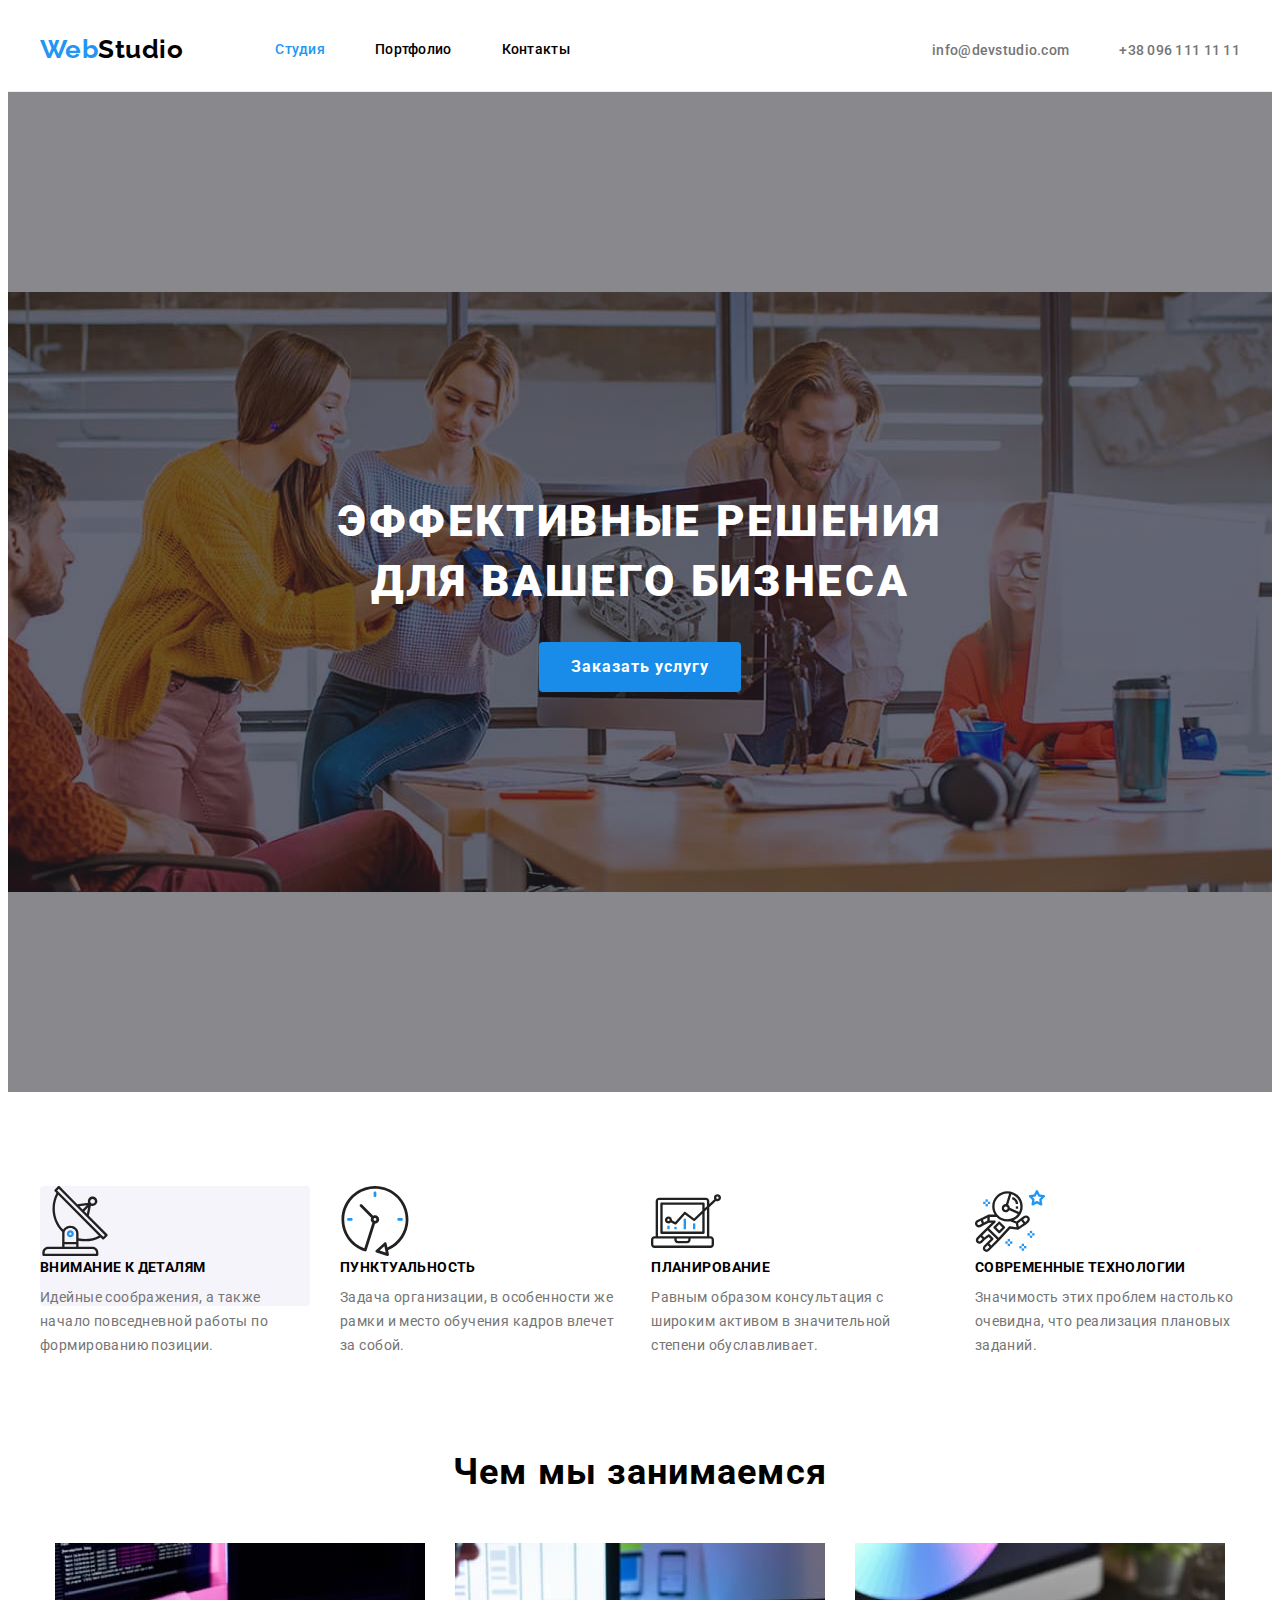
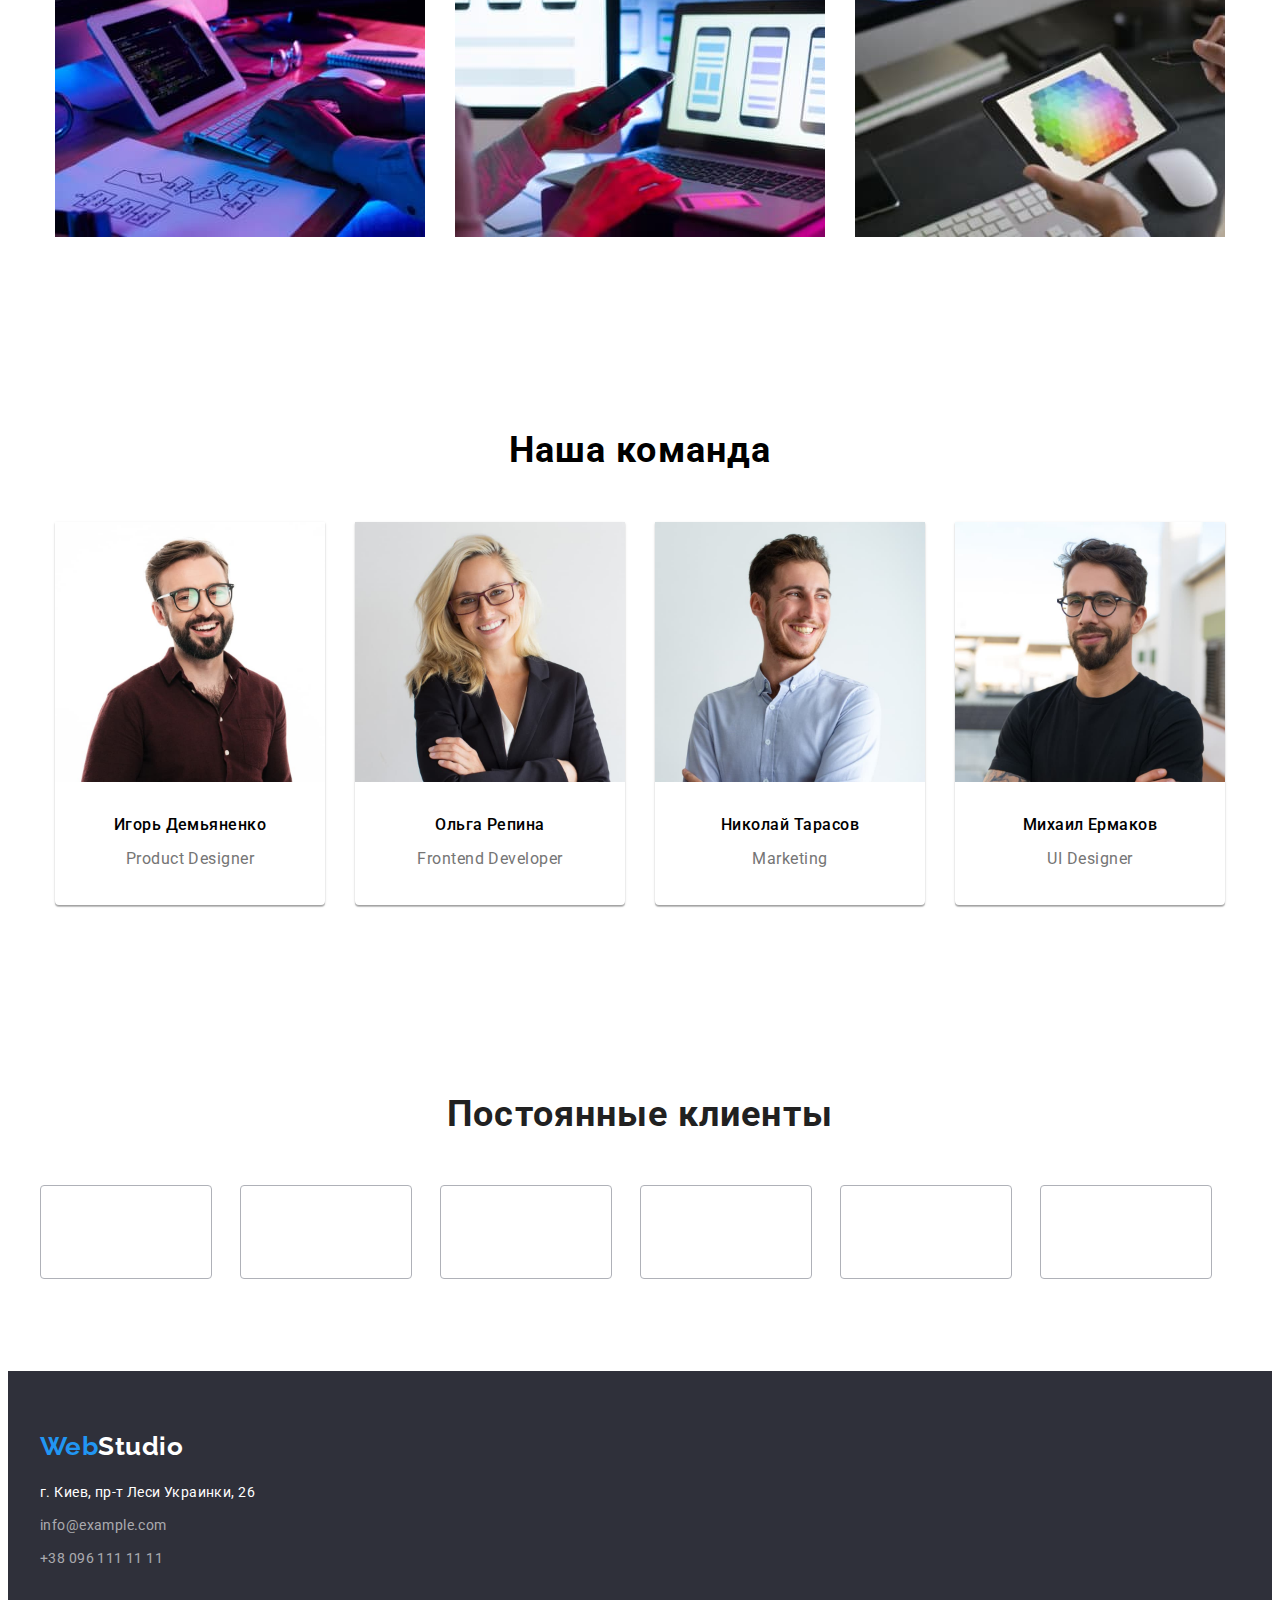
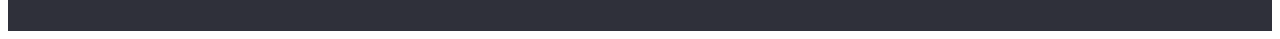
==== index.html @ 5b45bec7 "секция2" ====
<!DOCTYPE html>
<html lang="ru">
<head>
    <meta charset="UTF-8">
    <meta http-equiv="X-UA-Compatible" content="IE=edge">
    <meta name="viewport" content="width=device-width, initial-scale=1.0">
    <title>Студия</title>
    <link rel="stylesheet" href="https://cdnjs.cloudflare.com/ajax/libs/modern-normalize/1.1.0/modern-normalize.min.css"
        integrity="sha512-wpPYUAdjBVSE4KJnH1VR1HeZfpl1ub8YT/NKx4PuQ5NmX2tKuGu6U/JRp5y+Y8XG2tV+wKQpNHVUX03MfMFn9Q=="
        crossorigin="anonymous" referrerpolicy="no-referrer" />
    <link href="https://fonts.googleapis.com/css2?family=Raleway:wght@700&family=Roboto:wght@400;500;700;900&display=swap"
        rel="stylesheet">
    <link rel="stylesheet" href="./css/style.css" />
</head>
<body>

    <header class="header">
        <div class="container header-container">
        <nav class="nav">
            <a href="/" class="logo-blue">Web<span class="logo">Studio</span></a>
        <ul class="navheader">
            <li class="item"><a href="" class="navigation header-page current">Студия</a></li>
            <li class="item"><a href="./portfolio.html" class="navigation header-page">Портфолио</a></li>
            <li class="item"><a href="" class="navigation header-page">Контакты</a></li>
        </ul>
        </nav>
        <ul class="contacts">
            <li class="item-contact"><a href="mailto:info@devstudio.com" class="contact">info@devstudio.com</a></li>
            <li class="item-contact"><a href="tel:+380961111111" class="contact">+38 096 111 11 11</a></li>
        </ul>
        </div>
    </header>
    <main>
        <section class="title">
            <div class="container">
            <h1 class="title-first">Эффективные решения <br />для вашего бизнеса</h1>
            <button type="button" class="btn">Заказать услугу</button>
            </div>
        </section>
        <section class="list-desc section">
            <div class="container">
            <h2 hidden>Особенности</h2>
            <ul class="list-item-desc">
                <li class="list-title antenna">
                    <div class="antenna-title">
                        <svg class="list-item-desc-icon" width="70" height="70">
                            <use href="./img/symbol-defs.svg#icon-antenna"></use>
                        </svg>
                    <h3 class="h3-list-title">Внимание к деталям</h3>
                    <p class="p-list-title">Идейные соображения, а также начало повседневной работы по формированию позиции.</p>
                    </div>
                </li>
                <li class="list-title clock">
                    <div class="clock-title">
                        <svg class="list-item-desc-icon" width="70" height="70">
                            <use href="./img/symbol-defs.svg#icon-clock"></use>
                        </svg>
                    <h3 class="h3-list-title">Пунктуальность</h3>
                    <p class="p-list-title">Задача организации, в особенности же рамки и место обучения кадров влечет за собой.</p>
                    </div>
                </li>
                <li class="list-title diagram">
                    <div class="diagram-title">
                        <svg class="list-item-desc-icon" width="70" height="70">
                            <use href="./img/symbol-defs.svg#icon-diagram"></use>
                        </svg>
                    <h3 class="h3-list-title">Планирование</h3>
                    <p class="p-list-title">Равным образом консультация с широким активом в значительной степени обуславливает.</p>
                    </div>
                </li>
                <li class="list-title astronaut" >
                    <div class="astronaut-title">
                        <svg class="list-item-desc-icon" width="70" height="70">
                            <use href="./img/symbol-defs.svg#icon-astronaut"></use>
                        </svg>
                    <h3 class="h3-list-title">Современные технологии</h3>
                    <p class="p-list-title">Значимость этих проблем настолько очевидна, что реализация плановых заданий.</p>
                    </div>
                </li>
            </ul>
            </div>
        </section>
        <section class="list-busy section">
            <div class="container">
                <div class="title-busy">
            <h2 class="h2-list-title">Чем мы занимаемся</h2>
            <ul class="list-item-busy">
                <li class="list-title-img">
                <img src="./img/box1.jpg" alt="" 
                width="370"
                height="294"/>
                </li>
                <li class="list-title-img">
                <img src="./img/box2.jpg" alt=""
                width="370"
                height="294"/>
                </li>
                <li class="list-title-img">
                <img src="./img/box3.jpg" alt=""
                width="370"
                height="294"/>
                </li>
            </ul>
            </div>
            </div>
        </section>
        <section class="list-imgs section">
            <h2 class="h2-list-title">Наша команда</h2>
            <ul class="list-item-team">
                <li class="list-title-imgs"><img src="./img/img1.jpg" alt=""
                    width="270"
                    height="260"/>
                    <div class="box">
                    <h3 class="h3-list-title-name">Игорь Демьяненко</h3>
                    <p class="p-list-title-name">Product Designer</p>
                    </div>
                </li>
                <li class="list-title-imgs"><img src="./img/img2.jpg" alt=""
                    width="270"
                    height="260"/>
                    <div class="box">
                    <h3 class="h3-list-title-name">Ольга Репина</h3>
                    <p class="p-list-title-name">Frontend Developer</p>
                    </div>
                </li>
                <li class="list-title-imgs"><img src="./img/img3.jpg" alt=""
                    width="270"
                    height="260"/>
                    <div class="box">
                    <h3 class="h3-list-title-name">Николай Тарасов</h3>
                    <p class="p-list-title-name">Marketing</p>
                    </div>
                </li>
                <li class="list-title-imgs"><img src="./img/img4.jpg" alt=""
                    width="270"
                    height="260"/>
                    <div class="box">
                    <h3 class="h3-list-title-name">Михаил Ермаков</h3>
                    <p class="p-list-title-name">UI Designer</p>
                    </div>
                </li>
            </ul>
        </section>
        <section class="section regular-customers">
            <div class="container">
            <h2 class="title-regular-customers">Постоянные клиенты</h2>
            <ul class="customers">
                <li class="imegs-regular-customers">
                    <a href="" class="client-link">
                        <svg class="client-icon"><use href="./img/Logo1.svg"></use>
                        </svg>
                    </a>
                </li>
                <li class="imegs-regular-customers">
                    <a href="" class="client-link">
                        <svg class="client-icon"><use href="./img/Logo2.svg"></use>
                        </svg>
                    </a>
                </li>
                <li class="imegs-regular-customers">
                    <a href="" class="client-link">
                        <svg class="client-icon"><use href="./img/Logo3.svg"></use>
                        </svg>
                    </a>
                </li>
                <li class="imegs-regular-customers">
                    <a href="" class="client-link">
                        <svg class="client-icon"><use href="./img/Logo4.svg"></use>
                        </svg>
                    </a>
                </li>
                <li class="imegs-regular-customers">
                    <a href="" class="client-link">
                        <svg class="client-icon"><use href="./img/Logo5.svg"></use>
                        </svg>
                    </a>
                </li>
                <li class="imegs-regular-customers">
                    <a href="" class="client-link">
                        <svg class="client-icon"><use href="./img/Logo6.svg"></use>
                        </svg>
                    </a>
                </li>
            </ul>
            </div>
        </section>  
    </main>
    <footer class="main-footer">
        <div class="container">
            <div class="main-footer-container">
            <a href="/" class="logo-blue">Web<span class="logo-white">Studio</span></a>
             <address class="adress">
                <ul class="adress-list">
                    <li class="footer-contact"><a href="" class="footer-adress">г. Киев, пр-т Леси Украинки, 26</a></li>
                    <li class="footer-contact"><a href="mailto:info@example.com" class="footer-mail">info@example.com</a></li>
                    <li class="footer-contact"><a href="tel:+380961111111" class="footer-tel">+38 096 111 11 11</a></li>
                </ul>
---- css/style.css ----
:root {
  --main-font-family: "Roboto", sans-serif;
  --secondary-fond-family: "Raleway", sans-serif;
  --navigation-color: #2196f3;
  --btn-tittle: #ffffff;
  --backgraund-section: #2f303a;
  --secondary-text-color: #757575;
  --btn-main-color-text: #000000;
  --main-footer-contacts: rgba(255, 255, 255, 0.6);
  --btn-background: #188ce8;
}
body {
  font-family: var(--main-font-family);
  color: var(--btn-main-color-text);
}
.container {
  width: 1200px;
  padding: 0 15px;
  margin: 0 auto;
}

h1,
h2,
h3,
h4,
h5,
h6,
p,
ul,
li {
  padding: 0;
  margin: 0;
}
.section {
  padding-bottom: 94px;
  padding-top: 94px;
}
/*Начало Секции 1 студии*/
.title {
  margin: 0 auto;
  padding-top: 200px;
  padding-bottom: 200px;
  display: flex;
  flex-direction: column;
  justify-content: center;
  align-items: center;

  text-align: center;
  height: 600px;
  max-width: 1600px;
  flex-grow: 1;
  background-image: linear-gradient(
      to top,
      rgba(47, 48, 58, 0.4),
      rgba(47, 48, 58, 0.4)
    ),
    url(../img/hero.jpg);
  background-position: center;
  background-repeat: no-repeat;
  background-color: #c4c4c4;
}
.title-first {
  margin-bottom: 30px;
  font-weight: 900;
  font-size: 44px;
  line-height: 1.36;
  text-align: center;
  letter-spacing: 0.06em;
  text-transform: uppercase;

  color: var(--btn-tittle);
  font-family: var(--main-font-family);
}
.btn {
  font-family: var(--main-font-family);
  font-style: normal;
  font-weight: 700;
  font-size: 16px;
  line-height: 1.87;
  letter-spacing: 0.06em;
  border-style: none;
  border-radius: 4px;
  padding: 10px 32px;
  color: var(--btn-tittle);
  background: var(--btn-background);
}
.btn:hover,
.btn:focus {
  color: var(--btn-tittle);
  background: var(--btn-background);
}
/*Конец Секции 1 студии*/
/*Начало Секции 2 студии*/
.list-item-desc .h3-list-title {
  margin-bottom: 10px;
  /*font-style: normal;*/
  font-weight: 700;
  font-size: 14px;
  line-height: 1.14;
  letter-spacing: 0.03em;
  text-transform: uppercase;
}
.list-item-desc .p-list-title {
  font-style: normal;
  font-weight: 400;
  font-size: 14px;
  line-height: 1.7;
  letter-spacing: 0.03em;
  color: var(--secondary-text-color);
}
.list-item-desc {
  display: flex;
  list-style: none;
}
.list-title + .list-title {
  margin-left: 30px;
}
.antenna-title {
  align-items: center;
  justify-content: center;
  display: block;
  width: 270px;
  height: 120px;
  background-color: #f5f4fa;
  border-radius: 4px;
  background-position: center;
  margin-bottom: 30px;
}
.list-title .antenna {
  width: 270px;
}
/*.list-title::before {
  margin-bottom: 30px;
  content: "";
  display: block;
  width: 270px;
  height: 120px;

  background-color: #f5f4fa;
  border-radius: 4px;
  background-size: 70px;
  background-repeat: no-repeat;
  background-position: center;
}
.antenna::before {
  background-image: url(../img/antenna.svg);
}
.clock::before {
  background-image: url(../img/clock.svg);
}
.diagram::before {
  background-image: url(../img/diagram.svg);
}
.astronaut::before {
  background-image: url(../img/astronaut.svg);
}*/
/*Конец Секции 2 студии*/
/*Начало Секции 3 студии*/
.h2-list-title {
  font-style: normal;
  font-weight: 700;
  font-size: 36px;
  line-height: 1.17;
  letter-spacing: 0.03em;

  text-align: center;
}
.list-item-busy {
  justify-content: center;
  align-items: center;
  display: flex;
  text-align: center;

  list-style: none;
  margin-top: 50px;
}
.list-title-img + .list-title-img {
  margin-left: 30px;
}
.list-title {
  flex-basis: calc((100%-4 * 30) / 4);
}
.list-busy {
  padding-top: 0;
}
/*Конец Секции 3 студии*/
/*Начало Секции 4 студии*/
.h3-list-title-name {
  font-style: normal;
  font-weight: 500;
  font-size: 16px;
  line-height: 1.18;
  text-align: center;
  letter-spacing: 0.03em;
}
.p-list-title-name {
  margin-top: 10px;
  font-style: normal;
  font-weight: 400;
  font-size: 16px;
  line-height: 1.88;
  text-align: center;
  letter-spacing: 0.03em;
  color: var(--secondary-text-color);
}
.list-item-team {
  justify-content: center;
  align-items: center;
  display: flex;
  list-style: none;
  margin-top: 50px;
}
.list-title-imgs {
  background-color: #fff;
  box-shadow: 0px 1px 3px rgba(0, 0, 0, 0.12), 0px 1px 1px rgba(0, 0, 0, 0.14),
    0px 2px 1px rgba(0, 0, 0, 0.2);
  border-radius: 0px 0px 4px 4px;
}
.list-title-imgs + .list-title-imgs {
  margin-left: 30px;
}
.box {
  padding: 30px 0;
}
/*Конец Секции 4 студии*/
/*Начало Секции 5 студии*/
.title-regular-customers {
  margin-bottom: 50px;
  font-family: var(--main-font-family);
  font-style: normal;
  font-weight: bold;
  font-size: 36px;
  line-height: 42px;
  text-align: center;
  letter-spacing: 0.03em;

  color: #212121;
}
.customers {
  display: flex;
  list-style: none;
}
.imegs-regular-customers + .imegs-regular-customers {
  margin-left: 30px;
}
.imegs-regular-customers {
  width: 170px;
  height: 92px;
}
.client-link {
  display: flex;
  align-items: center;
  justify-content: center;
  width: 100%;
  height: 100%;
  color: #afb1b8;
  border: 1px solid #afb1b8;
  border-radius: 4px;
  /*background-size: contain;*/
}
.client-icon {
  width: 106px;
  height: 60px;
  fill: currentColor;
}
/*Конец Секции 5 студии*/
/*Начало секции в портфолио*/
.list-item-pictu {
  font-style: normal;
  font-weight: 700;
  font-size: 18px;
  line-height: 2;
  letter-spacing: 0.06em;
  text-shadow: none;
  list-style: none;
}
.items {
  font-style: normal;
  font-weight: 400;
  font-size: 16px;
  line-height: 1.87;
  letter-spacing: 0.03em;
  color: var(--secondary-text-color);
  text-shadow: none;
}
/*Начало секции портфолио*/
.button-modal {
  margin-bottom: 50px;
  display: flex;
  justify-content: center;

  list-style: none;
  border-style: none;
  font-family: var(--main-font-family);
}
.modal-btn {
  font-weight: 500;
  font-size: 16px;
  line-height: 1.6;
  letter-spacing: 0.03em;
  color: var(--btn-main-color-text);
  text-decoration: none;
  font-family: inherit;
  border-style: none;
  text-shadow: none;
  border-radius: 4px;
}
.button .current {
  color: var(--btn-tittle);
  background-color: var(--btn-background);
}
.modal-btn:hover,
.modal-btn:focus {
  background-color: var(--navigation-color);
  color: var(--btn-tittle);
  font-family: inherit;
}
.filter-btn + .filter-btn {
  margin-left: 8px;
}
.modal-btn {
  border-radius: 4px;
  padding: 6px 22px;
  border: transparent;
  transition-property: background-color;
  transition-duration: 1s;
  transition-delay: 0s, 1s;
}
.images {
  display: flex;
  flex-wrap: wrap;
  margin-top: -15px;
  margin-right: -15px;
  margin-bottom: -15px;
  margin-left: -15px;
}
.images-list {
  margin: 15px;
}
.list-item-pictu-text {
  padding: 20px 24px;
  border-bottom: 1px solid #ececec;
  border-left: 1px solid #ececec;
  border-right: 1px solid #ececec;
}
.images-list + .images-list {
  margin-left: 15px;
}
/*Конец секции портфолио*/
/*Шапка студия и портфолио начало*/
.header .nav,
.main-footer {
  font-family: var(--secondary-fond-family);
  font-style: normal;
  font-weight: 700;
  line-height: 1.19;
  letter-spacing: 0.03em;
}
.nav {
  display: flex;
  align-items: center;
}
.header-container {
  display: flex;
  align-items: center;
}
.logo-blue {
  color: var(--navigation-color);
  text-decoration: none;
  font-size: 26px;
}
.logo {
  color: var(--btn-main-color-text);
  text-decoration: none;
  font-size: 26px;
}
.navheader,
.contacts {
  display: flex;
  list-style: none;
  border-style: none;
}
.navheader .item {
  display: block;
  margin-right: 50px;
}
.item a {
  display: flex;
  padding-top: 32px;
  padding-bottom: 32px;
}
.navheader {
  margin-left: 92px;
}
.navheader .item:last-child {
  margin-right: 0;
}
.images,
.adress-list {
  list-style: none;
  border-style: none;
}
.navigation,
.contact {
  font-family: var(--main-font-family);
  font-weight: 500;
  font-size: 14px;
  line-height: 1.14;
  letter-spacing: 0.02em;
  text-decoration: none;
}

.header-page:hover,
.header-page:focus {
  color: var(--navigation-color);
}
.navigation {
  color: var(--btn-main-color-text);
}
.contacts .item-contact {
  display: block;
  padding-top: 32px;
  padding-bottom: 32px;

  margin-right: 50px;
}
.contacts {
  margin-left: auto;
}
.contacts .item-contact + .item-contact {
  margin-right: 0;
}
.item-contact .contact {
  color: var(--secondary-text-color);
}
.contact:hover,
.contact:focus {
  color: var(--navigation-color);
}
.header .current {
  color: var(--navigation-color);
}
.header {
  justify-content: center;
  width: 100%;
  margin-right: auto;
  margin-left: auto;
  border-bottom: 1px solid #ececec;
}
/*Шапка студия и портфолио конец*/

/*Начало футера*/
.main-footer {
  margin: 0 auto;
  padding: 60px 0;
  background-color: var(--backgraund-section);
}
.logo-white {
  color: var(--btn-tittle);
  text-decoration: none;
}
.footer-adress,
.footer-mail,
.footer-tel {
  font-family: var(--main-font-family);
  font-style: normal;
  font-weight: 400;
  font-size: 14px;
  line-height: 1.7;
  letter-spacing: 0.03em;
  text-decoration: none;
}
.footer-adress {
  color: var(--btn-tittle);
}
.footer-mail,
.footer-tel {
  color: var(--main-footer-contacts);
}
.adress-list {
  display: flex;
  flex-direction: column;
}
.adress {
  margin-top: 20px;
}
.footer-contact + .footer-contact {
  margin-top: 9px;
}
/*Конец футера*/
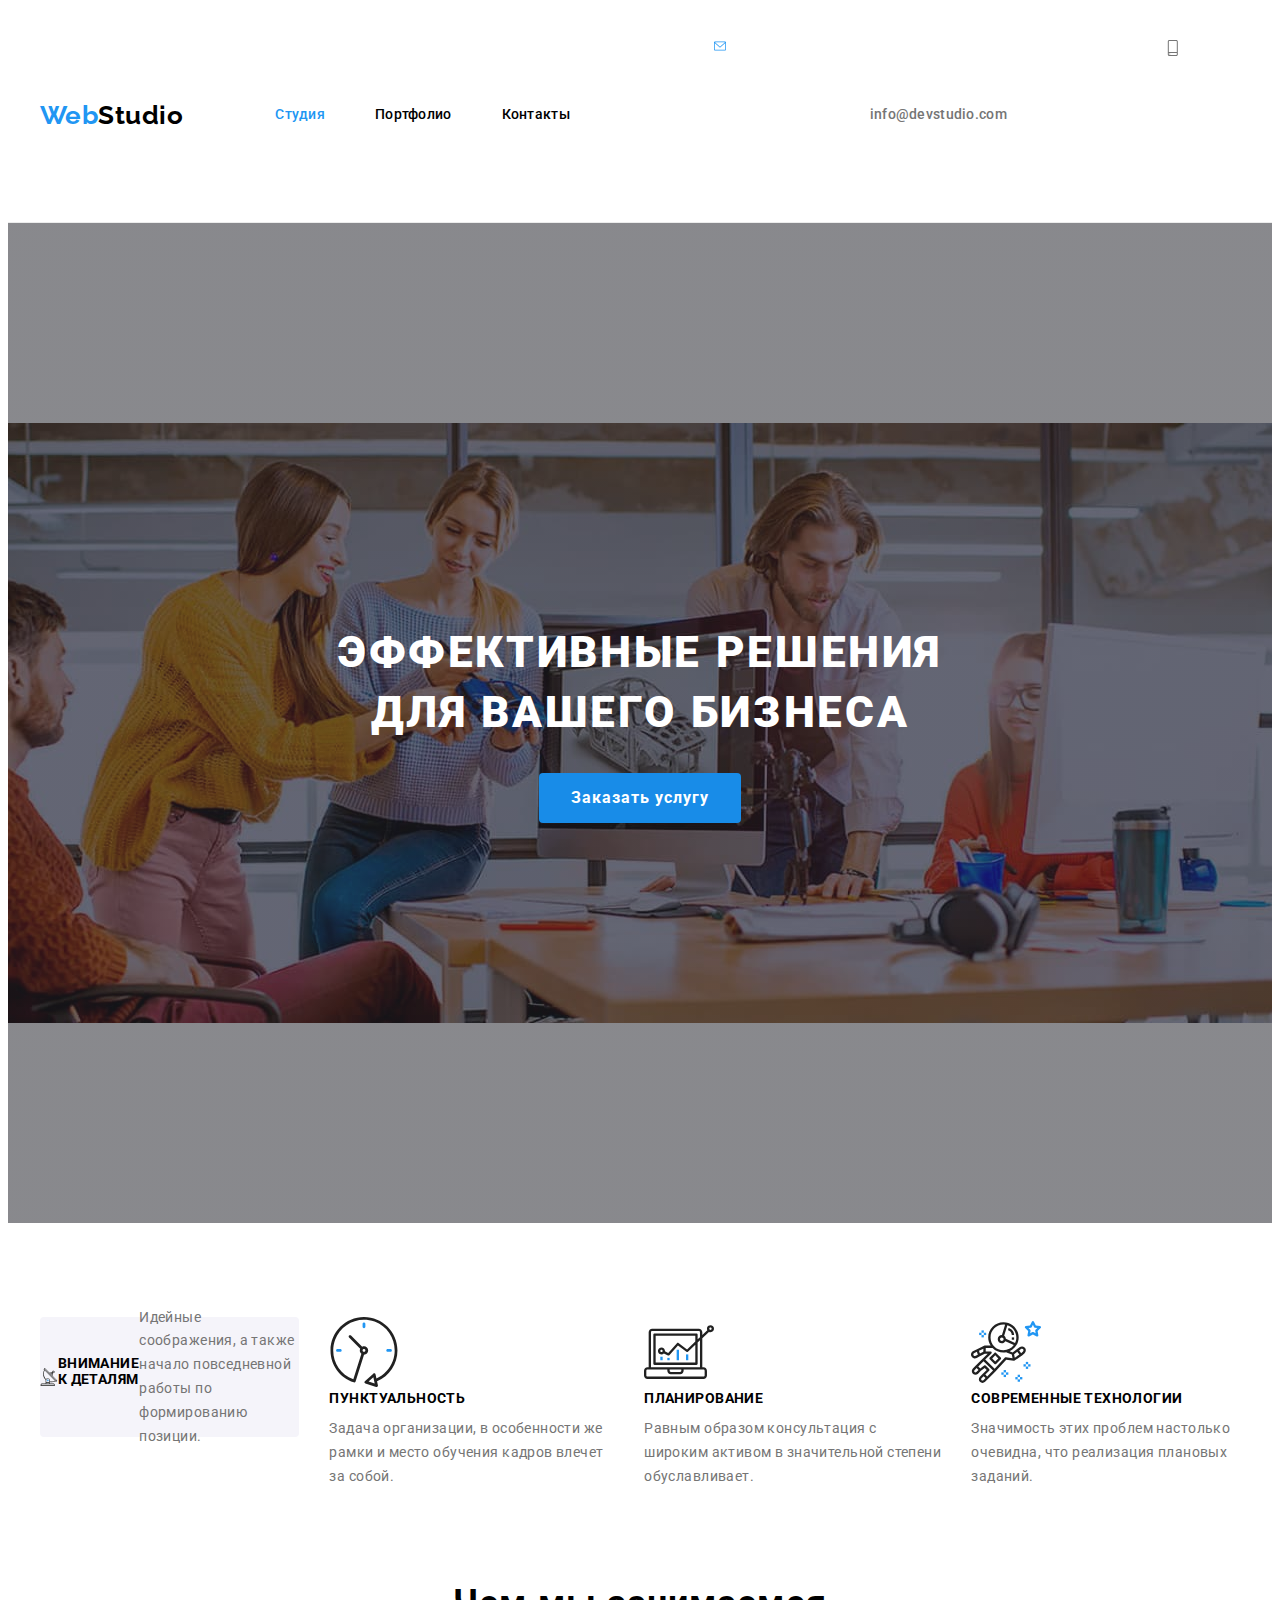
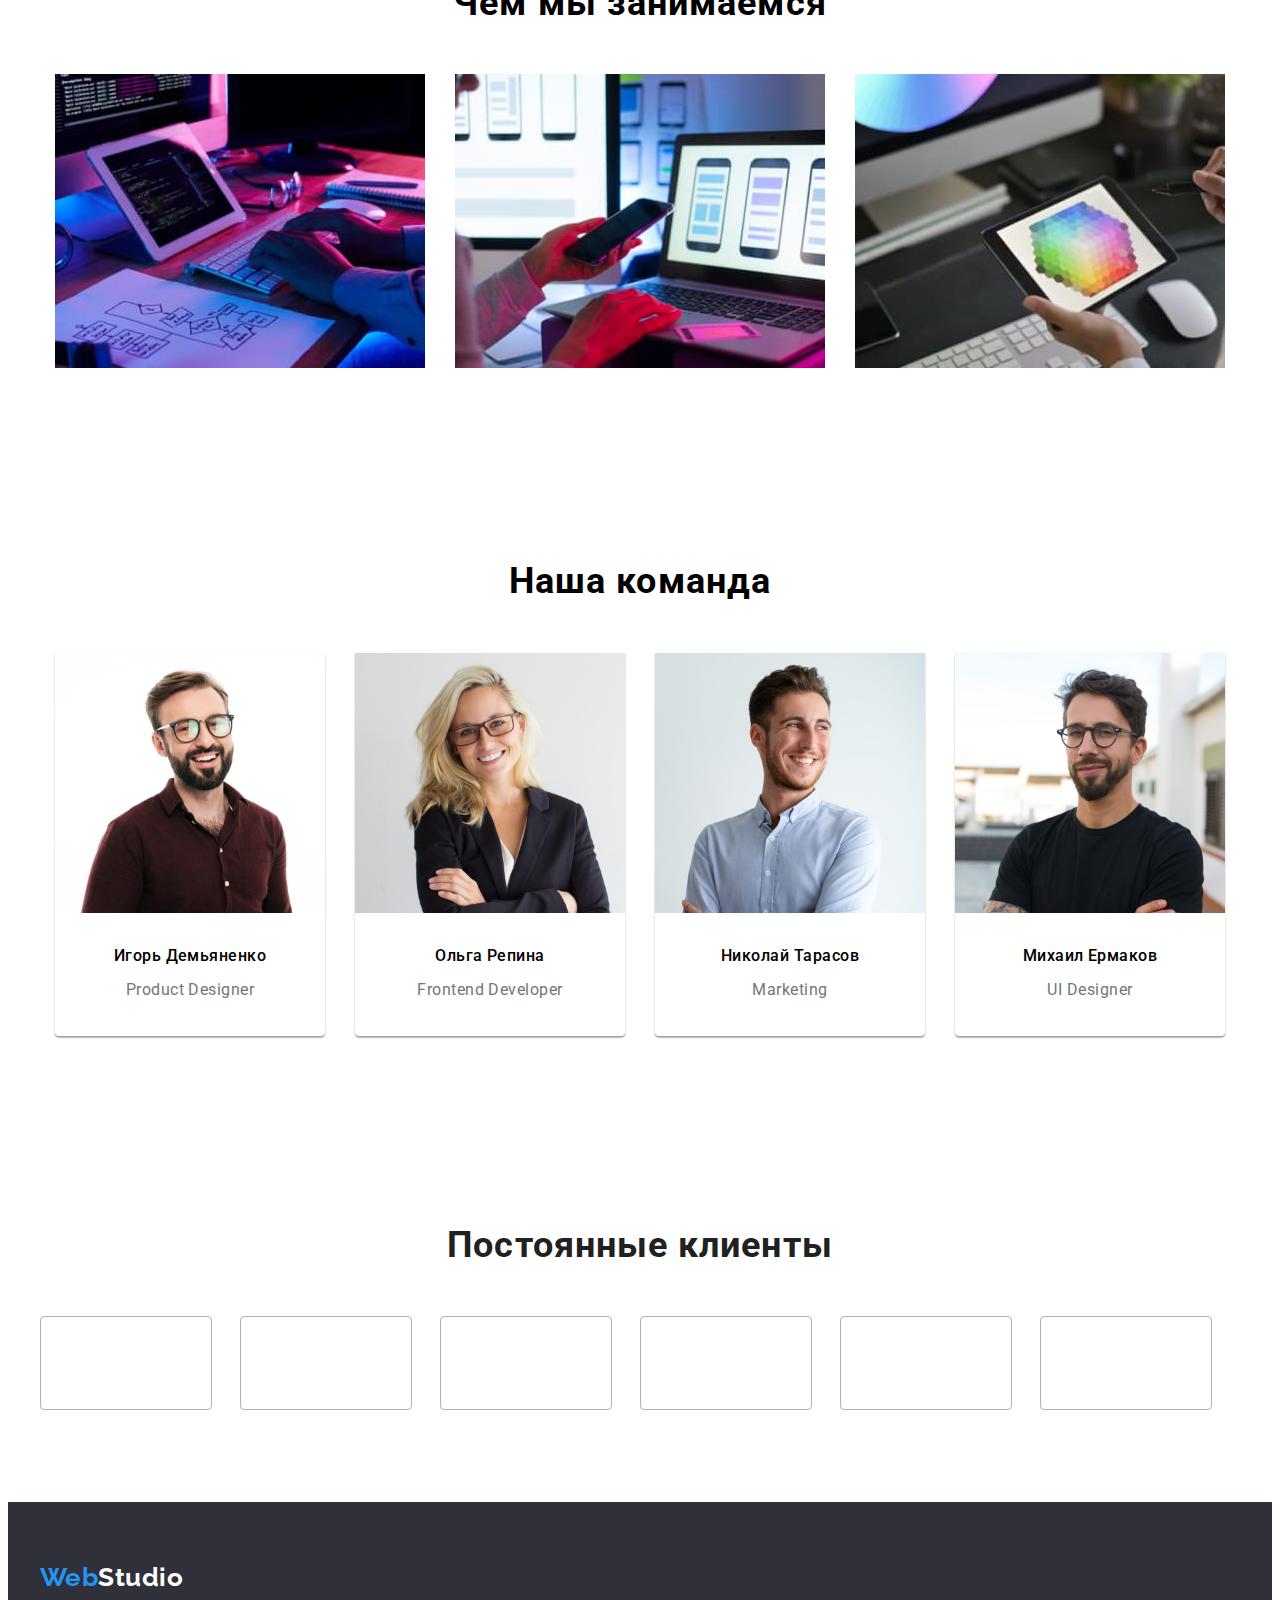
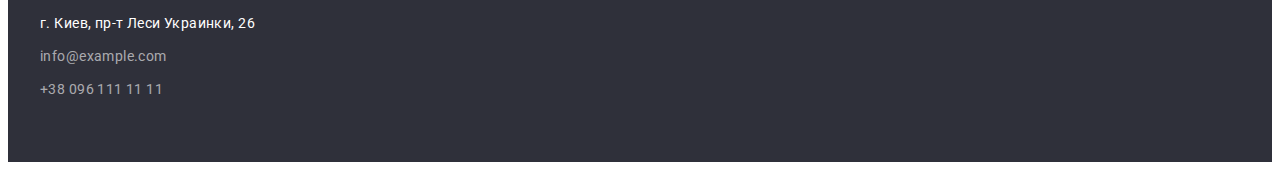
==== commit 375a6fdc: "шапка" ====
--- a/index.html
+++ b/index.html
@@ -10,7 +10,7 @@
         crossorigin="anonymous" referrerpolicy="no-referrer" />
     <link href="https://fonts.googleapis.com/css2?family=Raleway:wght@700&family=Roboto:wght@400;500;700;900&display=swap"
         rel="stylesheet">
-    <link rel="stylesheet" href="./css/style.css" />
+    <link rel="stylesheet" href="./css/style.css"/>
 </head>
 <body>
 
@@ -25,8 +25,11 @@
         </ul>
         </nav>
         <ul class="contacts">
-            <li class="item-contact"><a href="mailto:info@devstudio.com" class="contact">info@devstudio.com</a></li>
-            <li class="item-contact"><a href="tel:+380961111111" class="contact">+38 096 111 11 11</a></li>
+            <li class="item-contact"><a href="mailto:info@devstudio.com" class="contact"><svg class="mail-icon">
+                <use href="./img/symbol-defs.svg#icon-letter" wight="16" height="12" ></use></svg>info@devstudio.com</a></li>
+            <li class="item-contact"><a href="tel:+380961111111" class="contact"><svg class="tel-icon">
+                <use href="./img/symbol-defs.svg#icon-smartphone" wight="10" height="16"></use>
+            </svg>+38 096 111 11 11</a></li>
         </ul>
         </div>
     </header>
--- a/css/style.css
+++ b/css/style.css
@@ -118,15 +118,14 @@
 .antenna-title {
   align-items: center;
   justify-content: center;
-  display: block;
-  width: 270px;
+  display: flex;
+  width: 100%;
   height: 120px;
   background-color: #f5f4fa;
   border-radius: 4px;
-  background-position: center;
   margin-bottom: 30px;
 }
-.list-title .antenna {
+.antenna {
   width: 270px;
 }
 /*.list-title::before {
@@ -447,6 +446,10 @@
   margin-left: auto;
   border-bottom: 1px solid #ececec;
 }
+.item-contact .contact {
+  display: flex;
+  align-items: center;
+}
 /*Шапка студия и портфолио конец*/
 
 /*Начало футера*/
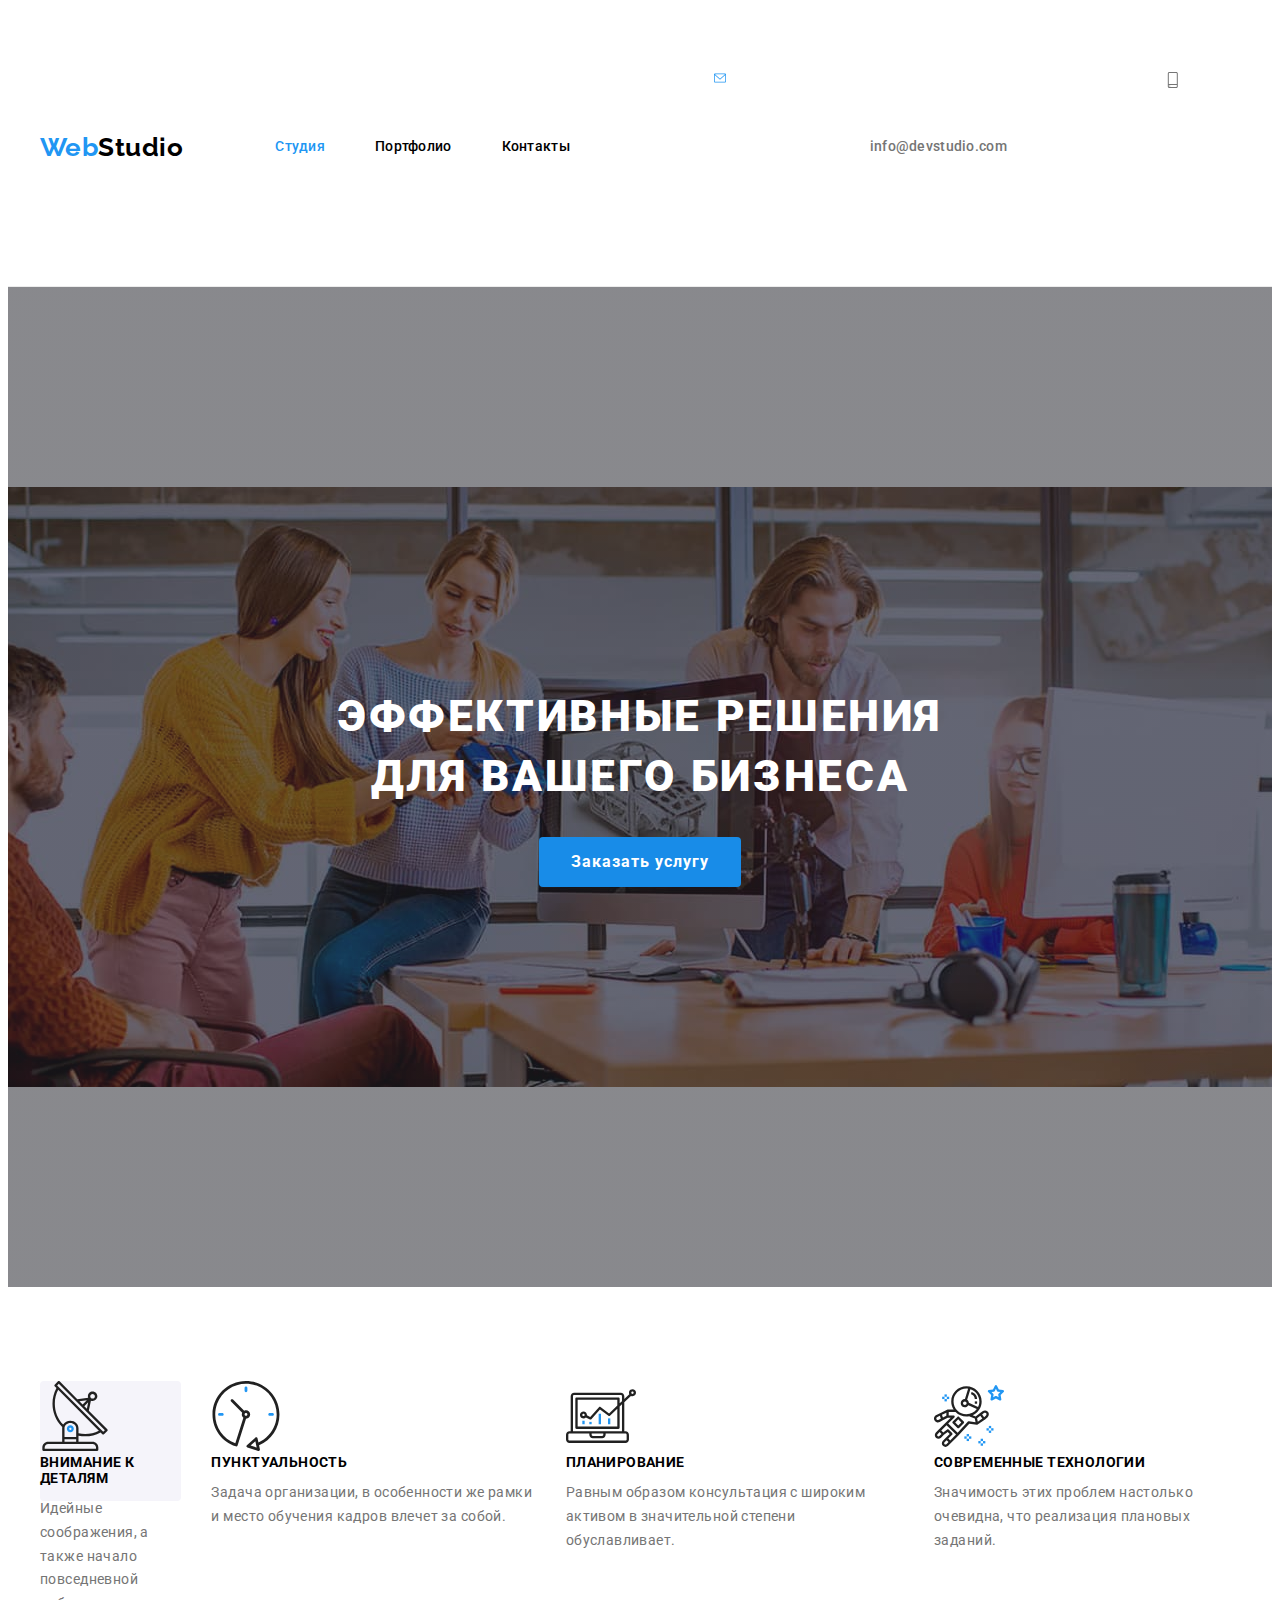
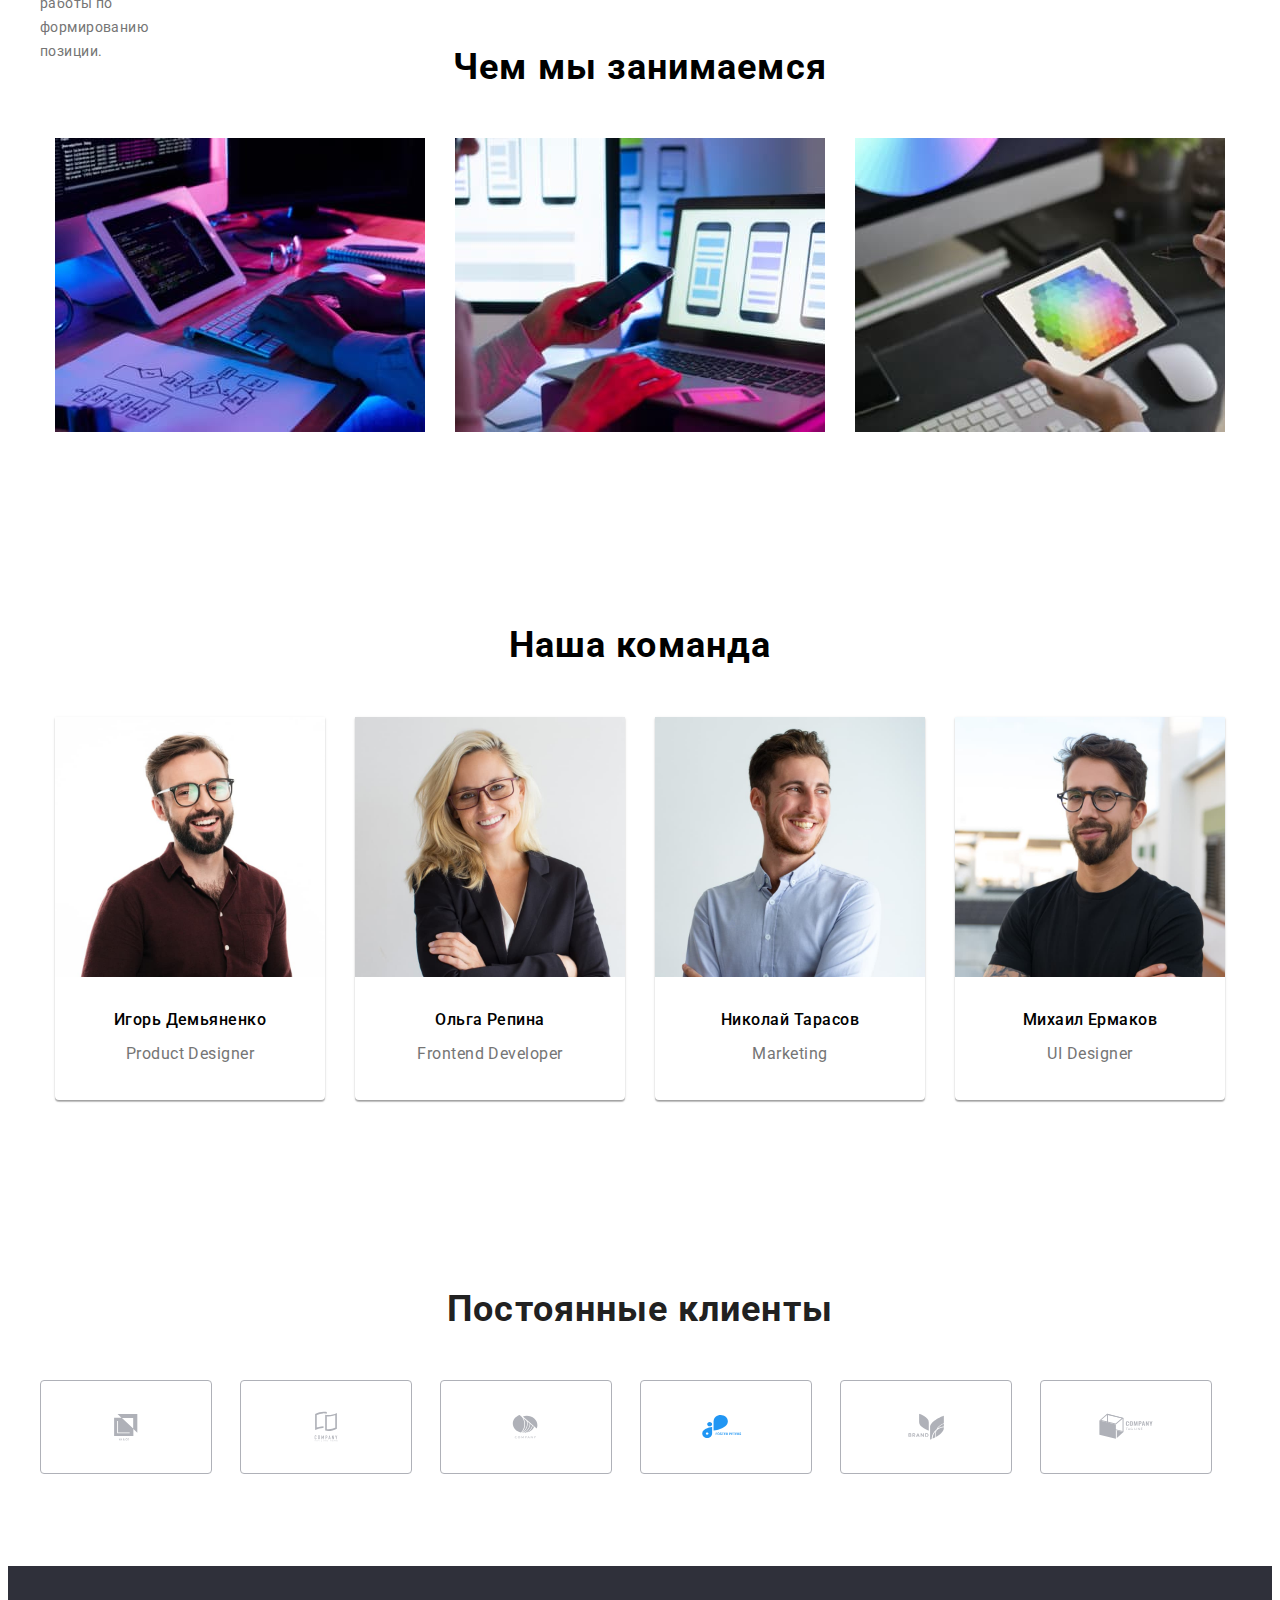
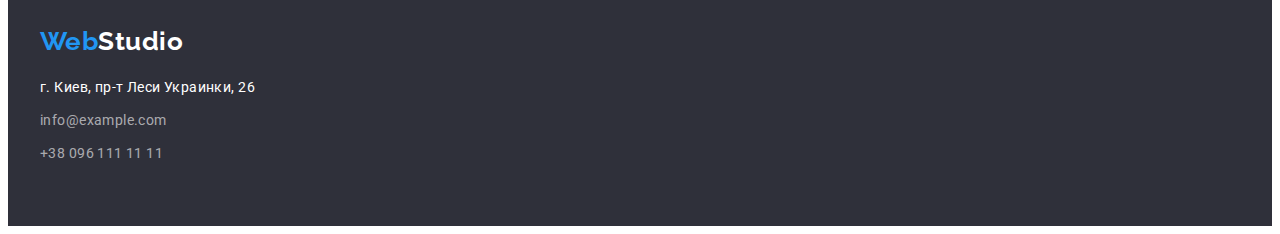
==== commit 08a1de25: "секция2 и 5" ====
--- a/index.html
+++ b/index.html
@@ -150,37 +150,37 @@
             <ul class="customers">
                 <li class="imegs-regular-customers">
                     <a href="" class="client-link">
-                        <svg class="client-icon"><use href="./img/Logo1.svg"></use>
-                        </svg>
-                    </a>
-                </li>
-                <li class="imegs-regular-customers">
-                    <a href="" class="client-link">
-                        <svg class="client-icon"><use href="./img/Logo2.svg"></use>
-                        </svg>
-                    </a>
-                </li>
-                <li class="imegs-regular-customers">
-                    <a href="" class="client-link">
-                        <svg class="client-icon"><use href="./img/Logo3.svg"></use>
-                        </svg>
-                    </a>
-                </li>
-                <li class="imegs-regular-customers">
-                    <a href="" class="client-link">
-                        <svg class="client-icon"><use href="./img/Logo4.svg"></use>
-                        </svg>
-                    </a>
-                </li>
-                <li class="imegs-regular-customers">
-                    <a href="" class="client-link">
-                        <svg class="client-icon"><use href="./img/Logo5.svg"></use>
-                        </svg>
-                    </a>
-                </li>
-                <li class="imegs-regular-customers">
-                    <a href="" class="client-link">
-                        <svg class="client-icon"><use href="./img/Logo6.svg"></use>
+                        <svg class="client-icon"><use href="./img/symbol-defs.svg#icon-Logo1"></use>
+                        </svg>
+                    </a>
+                </li>
+                <li class="imegs-regular-customers">
+                    <a href="" class="client-link">
+                        <svg class="client-icon"><use href="./img/symbol-defs.svg#icon-Logo2"></use>
+                        </svg>
+                    </a>
+                </li>
+                <li class="imegs-regular-customers">
+                    <a href="" class="client-link">
+                        <svg class="client-icon"><use href="./img/symbol-defs.svg#icon-Logo3"></use>
+                        </svg>
+                    </a>
+                </li>
+                <li class="imegs-regular-customers">
+                    <a href="" class="client-link">
+                        <svg class="client-icon"><use href="./img/symbol-defs.svg#icon-Logo4"></use>
+                        </svg>
+                    </a>
+                </li>
+                <li class="imegs-regular-customers">
+                    <a href="" class="client-link">
+                        <svg class="client-icon"><use href="./img/symbol-defs.svg#icon-Logo5"></use>
+                        </svg>
+                    </a>
+                </li>
+                <li class="imegs-regular-customers">
+                    <a href="" class="client-link">
+                        <svg class="client-icon"><use href="./img/symbol-defs.svg#icon-Logo6"></use>
                         </svg>
                     </a>
                 </li>
--- a/css/style.css
+++ b/css/style.css
@@ -118,7 +118,7 @@
 .antenna-title {
   align-items: center;
   justify-content: center;
-  display: flex;
+  /*display: flex;*/
   width: 100%;
   height: 120px;
   background-color: #f5f4fa;
@@ -423,6 +423,12 @@
 
   margin-right: 50px;
 }
+.item-contact a {
+  display: flex;
+  align-items: center;
+  padding-top: 32px;
+  padding-bottom: 32px;
+}
 .contacts {
   margin-left: auto;
 }
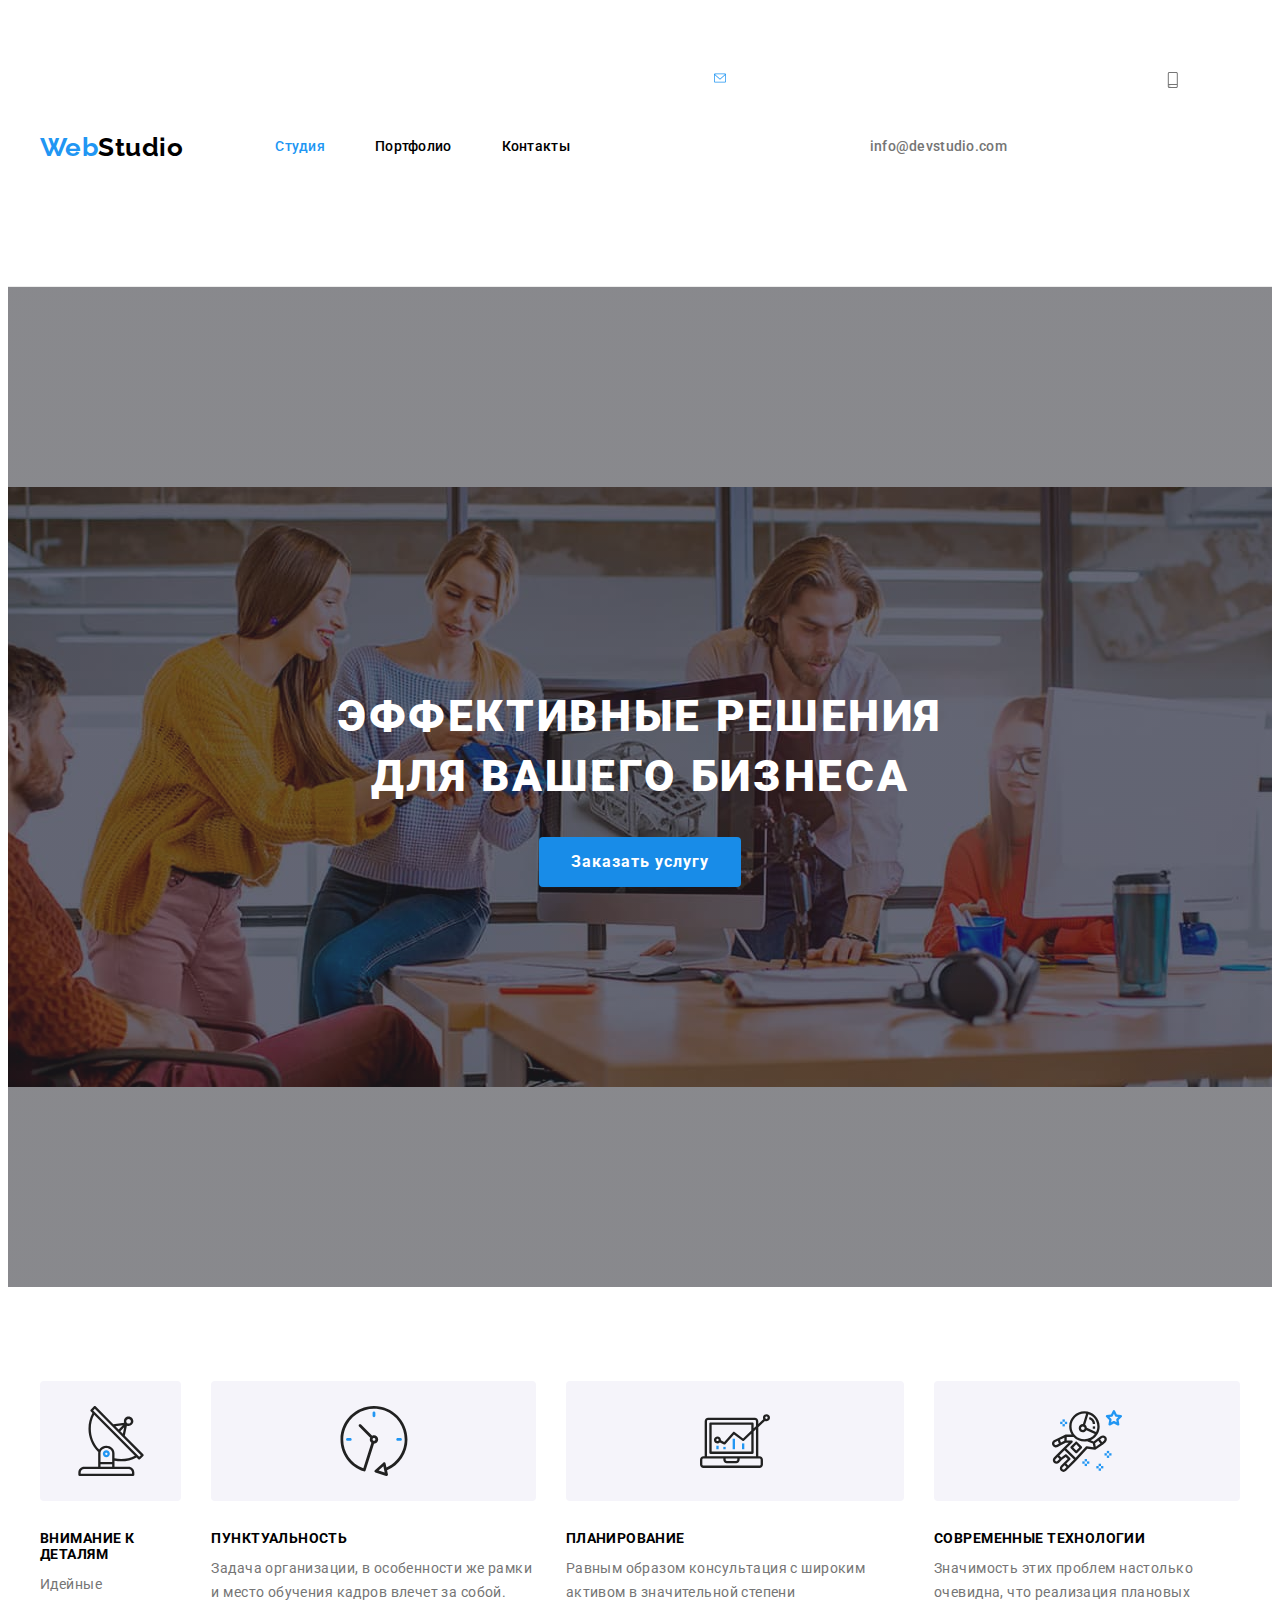
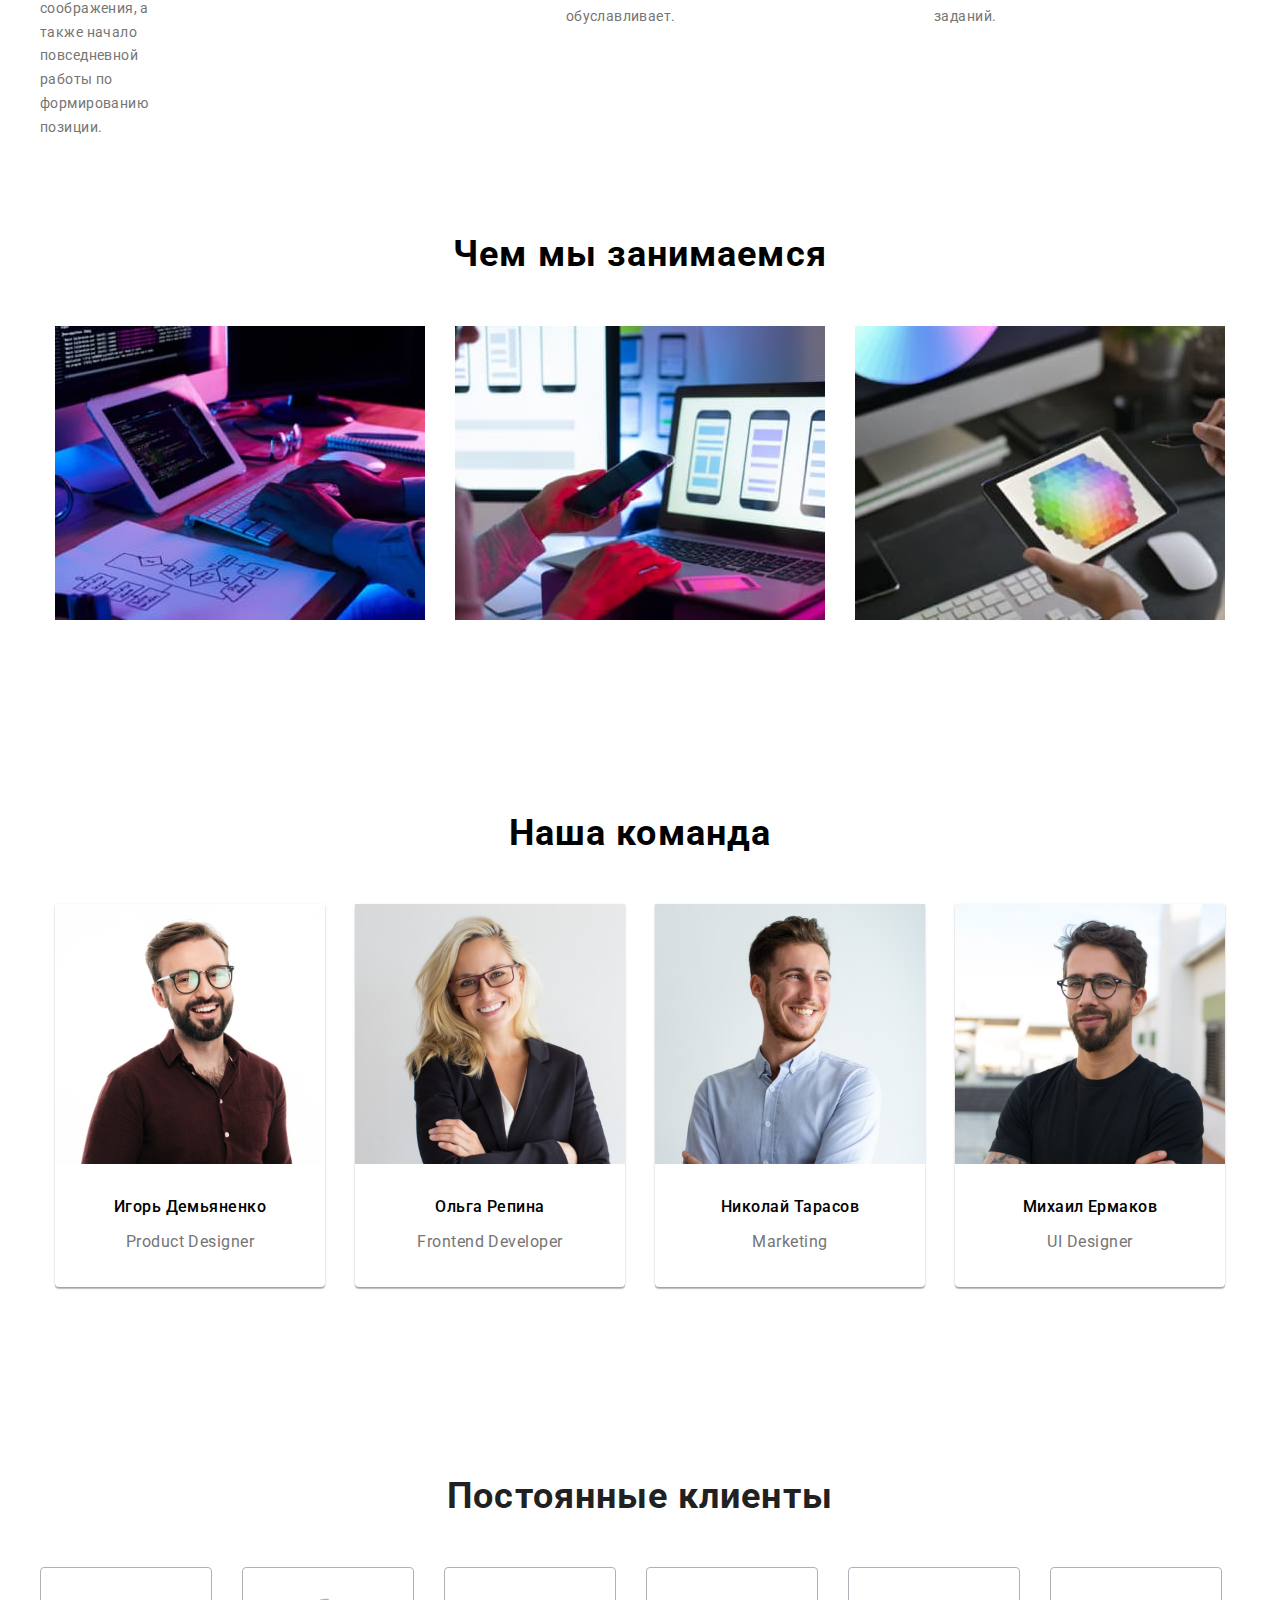
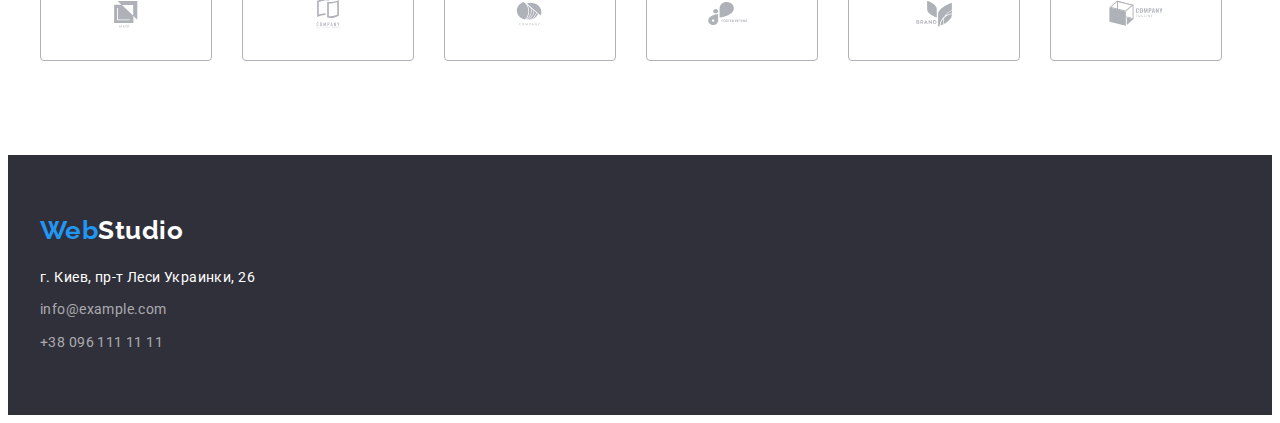
==== commit 78848dab: "размеры лого" ====
--- a/index.html
+++ b/index.html
@@ -45,40 +45,43 @@
             <h2 hidden>Особенности</h2>
             <ul class="list-item-desc">
                 <li class="list-title antenna">
-                    <div class="antenna-title">
+                    <div class="deck-title">
                         <svg class="list-item-desc-icon" width="70" height="70">
                             <use href="./img/symbol-defs.svg#icon-antenna"></use>
                         </svg>
+                        </div>
                     <h3 class="h3-list-title">Внимание к деталям</h3>
                     <p class="p-list-title">Идейные соображения, а также начало повседневной работы по формированию позиции.</p>
-                    </div>
+                    
                 </li>
                 <li class="list-title clock">
-                    <div class="clock-title">
+                    <div class="deck-title">
                         <svg class="list-item-desc-icon" width="70" height="70">
                             <use href="./img/symbol-defs.svg#icon-clock"></use>
                         </svg>
+                        </div>
                     <h3 class="h3-list-title">Пунктуальность</h3>
                     <p class="p-list-title">Задача организации, в особенности же рамки и место обучения кадров влечет за собой.</p>
-                    </div>
+                    
                 </li>
                 <li class="list-title diagram">
-                    <div class="diagram-title">
+                    <div class="deck-title">
                         <svg class="list-item-desc-icon" width="70" height="70">
                             <use href="./img/symbol-defs.svg#icon-diagram"></use>
                         </svg>
+                        </div>
                     <h3 class="h3-list-title">Планирование</h3>
                     <p class="p-list-title">Равным образом консультация с широким активом в значительной степени обуславливает.</p>
-                    </div>
+                    
                 </li>
                 <li class="list-title astronaut" >
-                    <div class="astronaut-title">
+                    <div class="deck-title">
                         <svg class="list-item-desc-icon" width="70" height="70">
                             <use href="./img/symbol-defs.svg#icon-astronaut"></use>
                         </svg>
+                        </div>
                     <h3 class="h3-list-title">Современные технологии</h3>
-                    <p class="p-list-title">Значимость этих проблем настолько очевидна, что реализация плановых заданий.</p>
-                    </div>
+                    <p class="p-list-title">Значимость этих проблем настолько очевидна, что реализация плановых заданий.</p> 
                 </li>
             </ul>
             </div>
@@ -150,7 +153,7 @@
             <ul class="customers">
                 <li class="imegs-regular-customers">
                     <a href="" class="client-link">
-                        <svg class="client-icon"><use href="./img/symbol-defs.svg#icon-Logo1"></use>
+                        <svg class="client-icon" width="41" height="47"><use href="./img/symbol-defs.svg#icon-Logo1"></use>
                         </svg>
                     </a>
                 </li>
@@ -191,10 +194,19 @@
     <footer class="main-footer">
         <div class="container">
             <div class="main-footer-container">
-            <a href="/" class="logo-blue">Web<span class="logo-white">Studio</span></a>
-             <address class="adress">
-                <ul class="adress-list">
-                    <li class="footer-contact"><a href="" class="footer-adress">г. Киев, пр-т Леси Украинки, 26</a></li>
-                    <li class="footer-contact"><a href="mailto:info@example.com" class="footer-mail">info@example.com</a></li>
-                    <li class="footer-contact"><a href="tel:+380961111111" class="footer-tel">+38 096 111 11 11</a></li>
-                </ul>+                <a href="/" class="logo-blue">Web<span class="logo-white">Studio</span></a>
+                <address class="adress">
+                    <ul class="adress-list">
+                        <li class="footer-contact"><a href="" class="footer-adress">г. Киев, пр-т Леси Украинки, 26</a></li>
+                        <li class="footer-contact"><a href="mailto:info@example.com"
+                                class="footer-mail">info@example.com</a></li>
+                        <li class="footer-contact"><a href="tel:+380961111111" class="footer-tel">+38 096 111 11 11</a></li>
+                    </ul>
+                </address>
+            </div>
+        </div>
+    </footer>
+    
+    </body>
+    
+    </html>--- a/css/style.css
+++ b/css/style.css
@@ -115,10 +115,10 @@
 .list-title + .list-title {
   margin-left: 30px;
 }
-.antenna-title {
-  align-items: center;
-  justify-content: center;
-  /*display: flex;*/
+.deck-title {
+  align-items: center;
+  justify-content: center;
+  display: flex;
   width: 100%;
   height: 120px;
   background-color: #f5f4fa;
@@ -243,24 +243,34 @@
   margin-left: 30px;
 }
 .imegs-regular-customers {
-  width: 170px;
-  height: 92px;
 }
 .client-link {
   display: flex;
   align-items: center;
   justify-content: center;
-  width: 100%;
-  height: 100%;
   color: #afb1b8;
   border: 1px solid #afb1b8;
   border-radius: 4px;
-  /*background-size: contain;*/
+}
+.client-link {
+  width: 170px;
+  height: 92px;
+  /*width: 106px;
+  height: 60px;*/
+  fill: currentColor;
 }
 .client-icon {
   width: 106px;
   height: 60px;
-  fill: currentColor;
+}
+.client-icon:hover/*,
+.client-icon:focus*/ {
+  color: #2196f3;
+  border-color: #2196f3;
+}
+.client-link:hover/*,
+.client-link:focus*/ {
+  color: #2196f3;
 }
 /*Конец Секции 5 студии*/
 /*Начало секции в портфолио*/
@@ -360,6 +370,8 @@
   align-items: center;
 }
 .header-container {
+  padding: 0 15px;
+  margin: 0 auto;
   display: flex;
   align-items: center;
 }
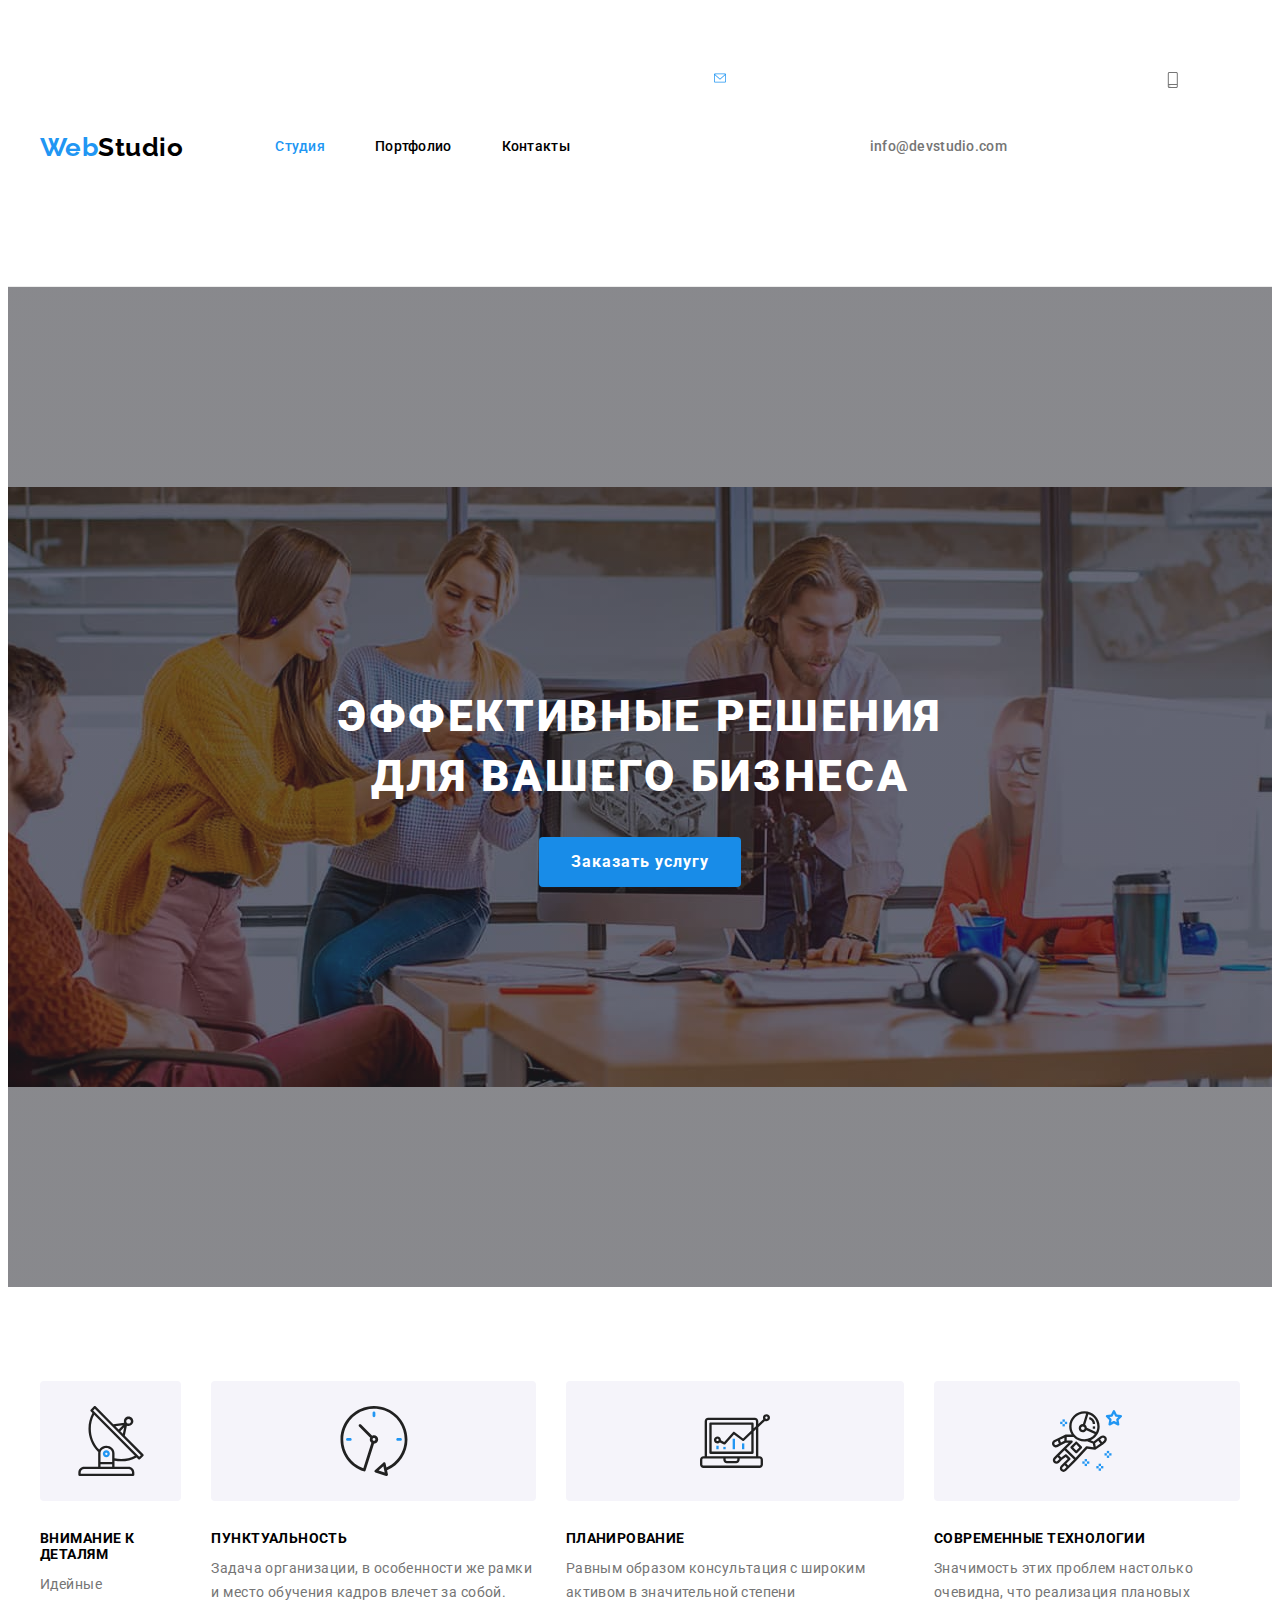
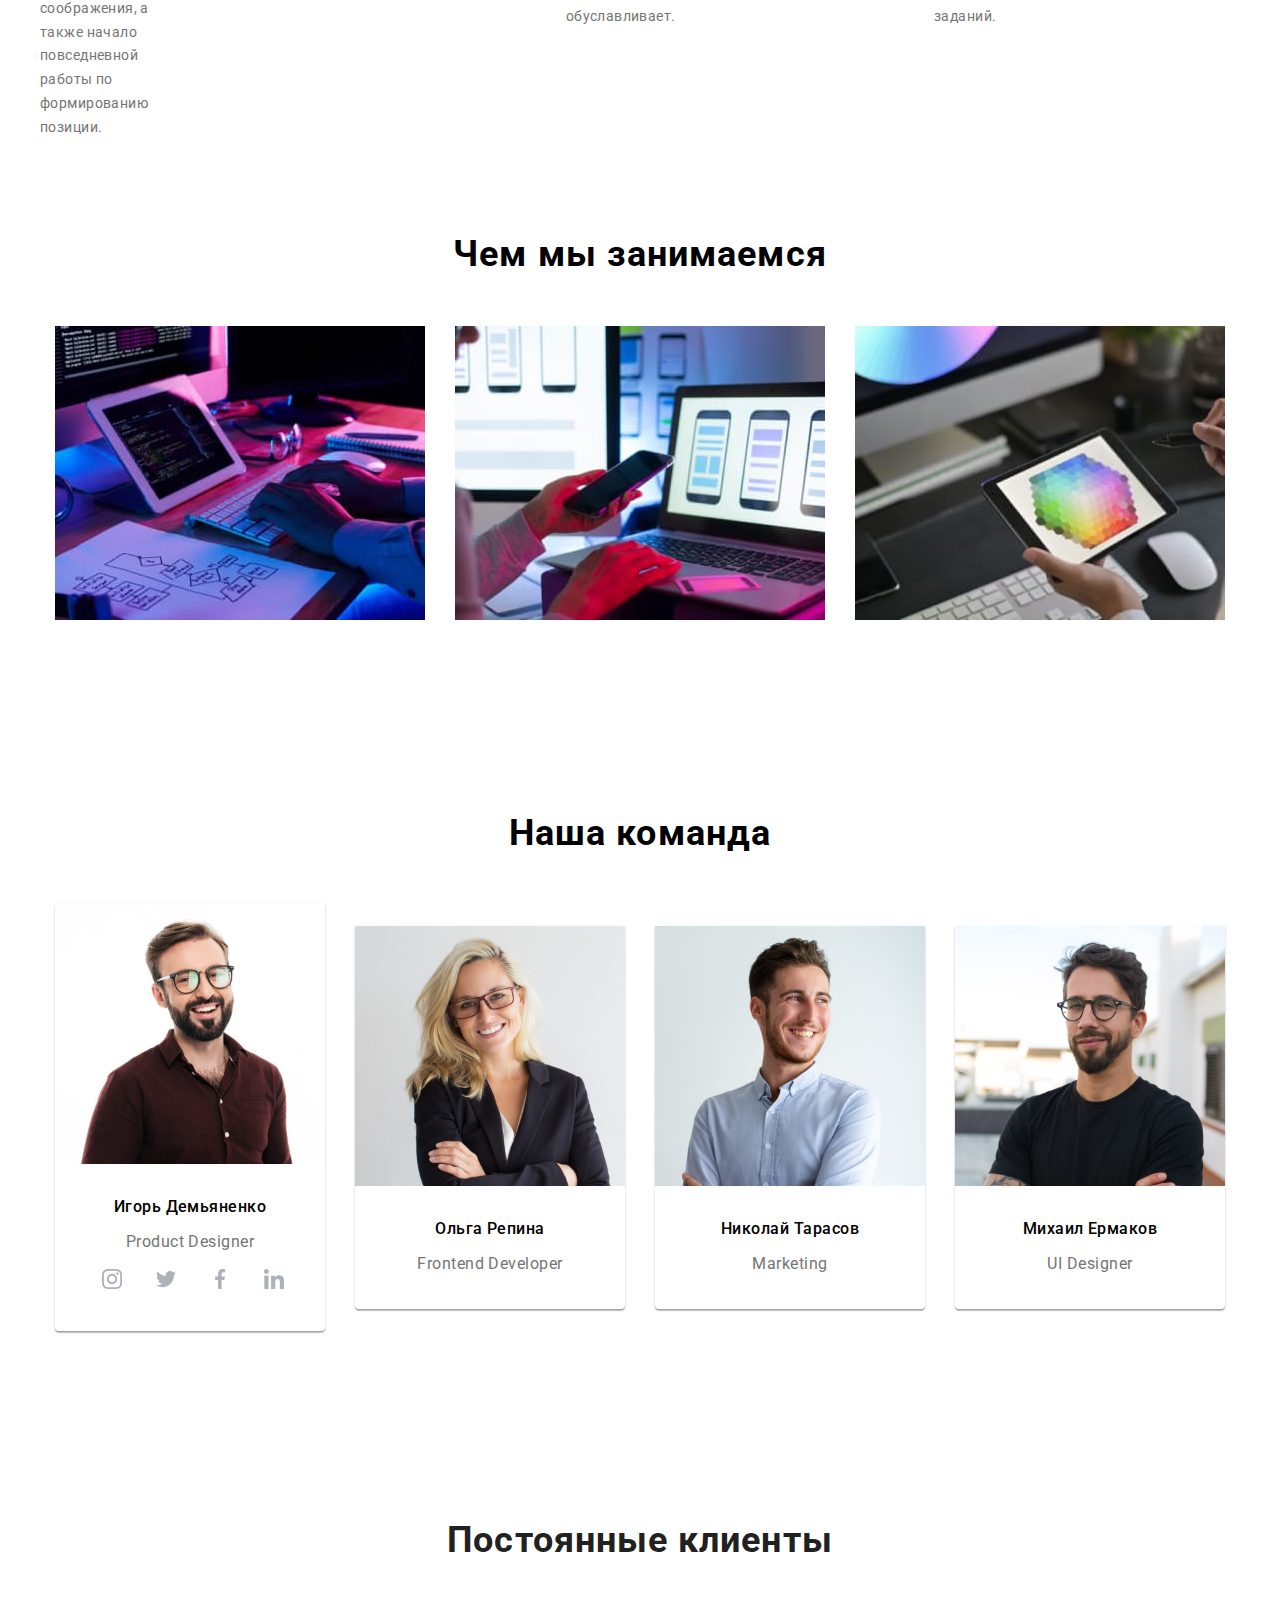
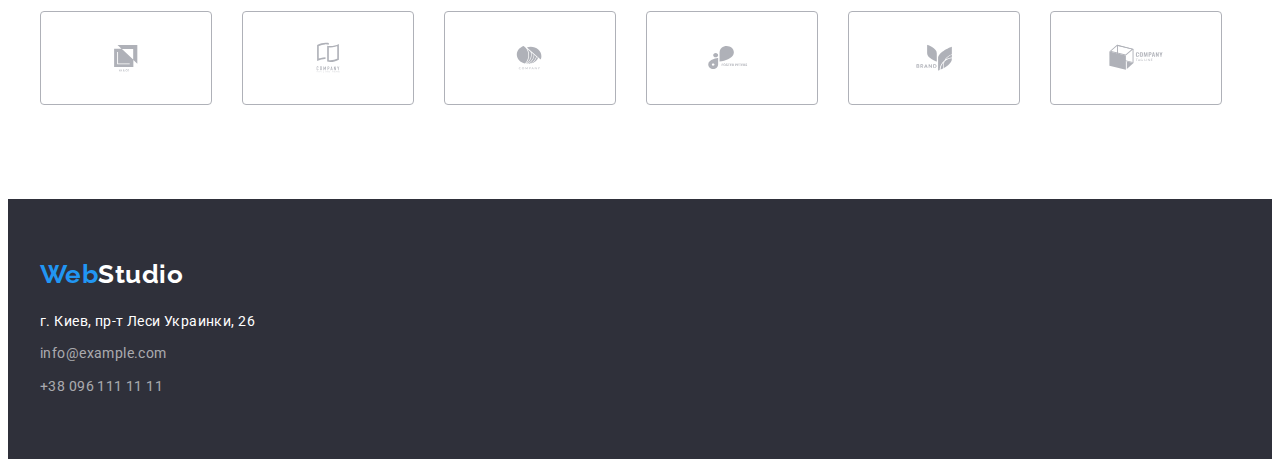
==== commit 0050f23e: "секция4 соц" ====
--- a/index.html
+++ b/index.html
@@ -119,6 +119,28 @@
                     <div class="box">
                     <h3 class="h3-list-title-name">Игорь Демьяненко</h3>
                     <p class="p-list-title-name">Product Designer</p>
+                    <ul class="social-links-list">
+                        <li class="social-links-item"><a href="" class="social-links-list-item">
+                            <svg class="social-icon" width="20" height="20">
+                                <use href="./img/symbol-defs.svg#icon-instagram2"></use>
+                            </svg> </a> 
+                        </li>
+                        <li class="social-links-item"><a href="" class="social-links-list-item">
+                            <svg class="social-icon" width="20" height="20">
+                                <use href="./img/symbol-defs.svg#icon-twitter"></use>
+                            </svg> </a> 
+                        </li>
+                        <li class="social-links-item"><a href="" class="social-links-list-item">
+                            <svg class="social-icon" width="20" height="20">
+                                <use href="./img/symbol-defs.svg#icon-facebook"></use>
+                            </svg> </a> 
+                        </li>
+                        <li class="social-links-item"><a href="" class="social-links-list-item">
+                            <svg class="social-icon" width="20" height="20">
+                                <use href="./img/symbol-defs.svg#icon-linkedin"></use>
+                            </svg> </a> 
+                        </li>
+                    </ul>
                     </div>
                 </li>
                 <li class="list-title-imgs"><img src="./img/img2.jpg" alt=""
--- a/css/style.css
+++ b/css/style.css
@@ -221,6 +221,30 @@
 .box {
   padding: 30px 0;
 }
+.social-links-list {
+  display: flex;
+  width: 200px;
+  margin: 0 auto;
+  list-style: none;
+}
+.social-links-item:not(:last-child) {
+  margin-right: 10px;
+}
+.social-links-list-item {
+  display: flex;
+  justify-content: center;
+  align-items: center;
+  width: 44px;
+  height: 44px;
+  border-radius: 50%;
+  background-color: rgba(255, 255, 255, 0.1);
+  background-position: center;
+  position: relative;
+}
+.social-links-list-item:hover,
+.social-links-list-item:focus {
+  background-color: #2196f3;
+}
 /*Конец Секции 4 студии*/
 /*Начало Секции 5 студии*/
 .title-regular-customers {
@@ -241,8 +265,6 @@
 }
 .imegs-regular-customers + .imegs-regular-customers {
   margin-left: 30px;
-}
-.imegs-regular-customers {
 }
 .client-link {
   display: flex;
@@ -263,13 +285,13 @@
   width: 106px;
   height: 60px;
 }
-.client-icon:hover/*,
-.client-icon:focus*/ {
+.client-icon:hover,
+.client-icon:focus {
   color: #2196f3;
   border-color: #2196f3;
 }
-.client-link:hover/*,
-.client-link:focus*/ {
+.client-link:hover,
+.client-link:focus {
   color: #2196f3;
 }
 /*Конец Секции 5 студии*/
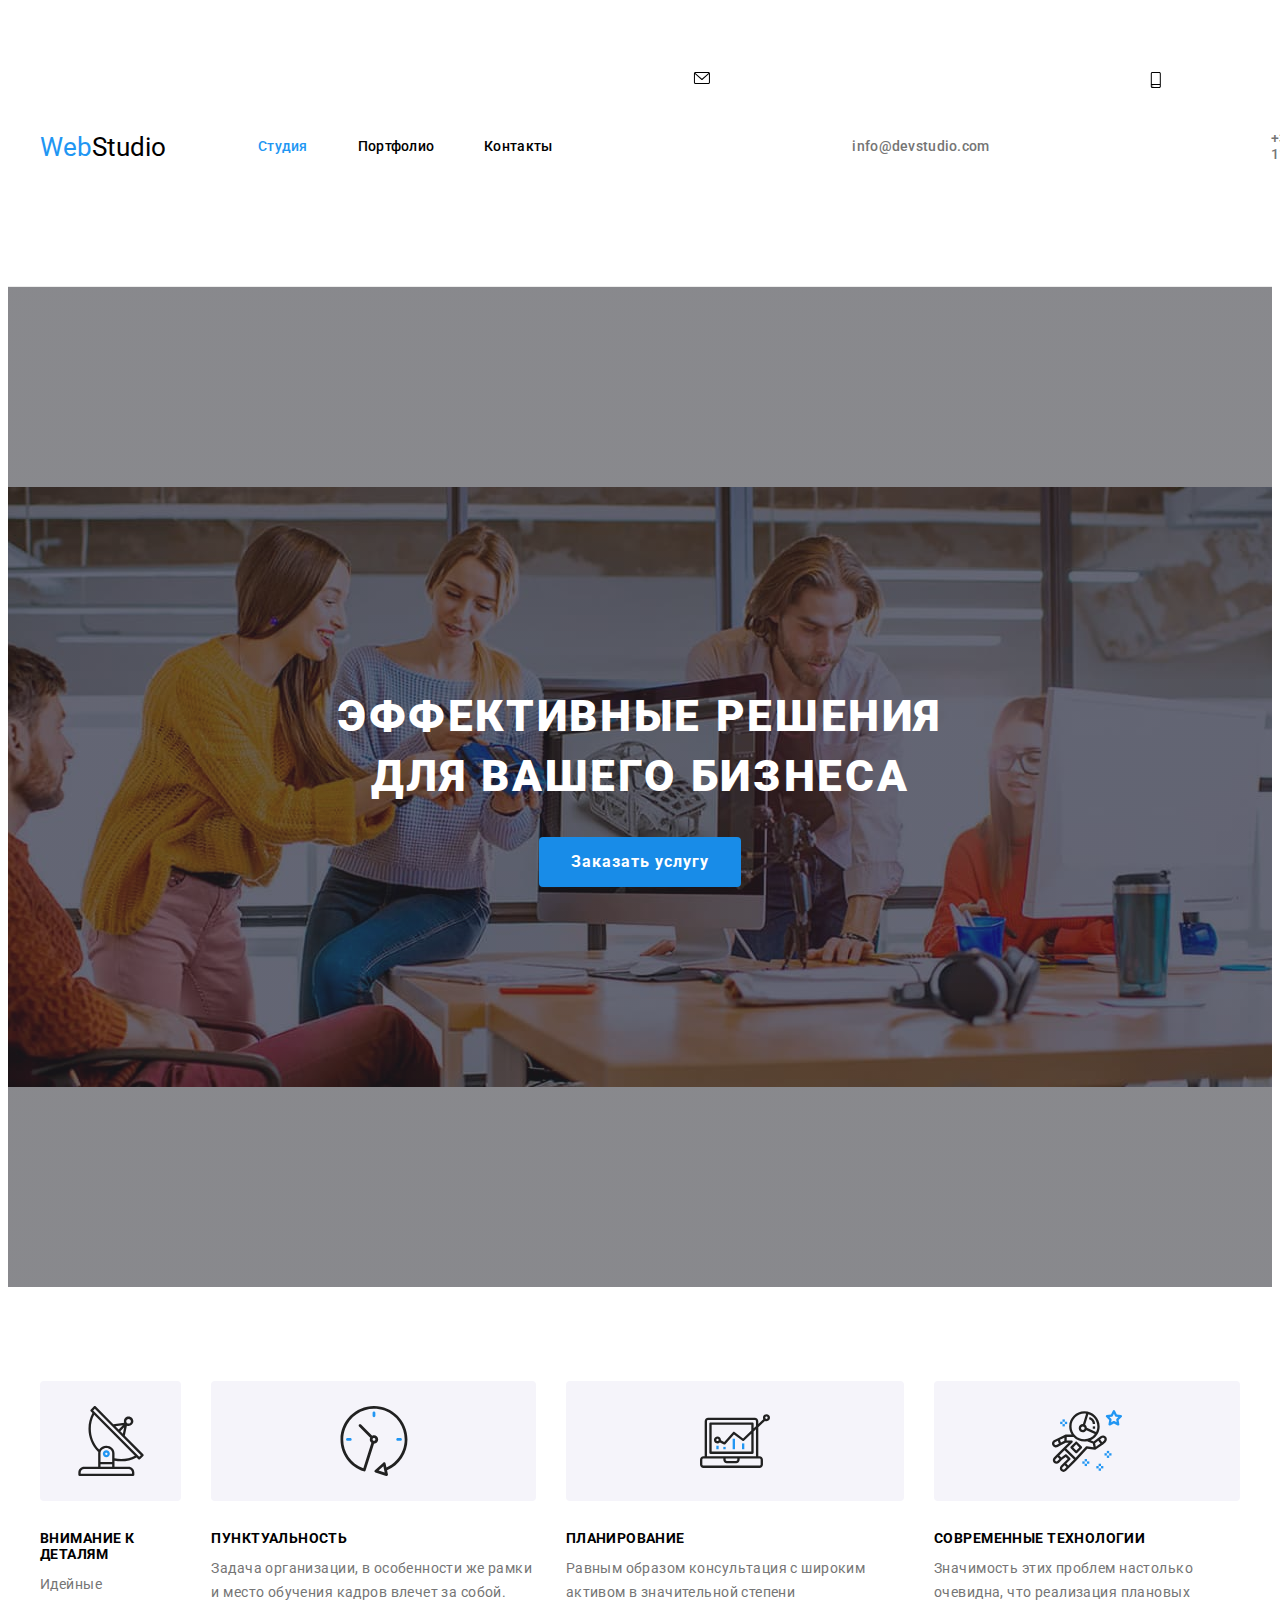
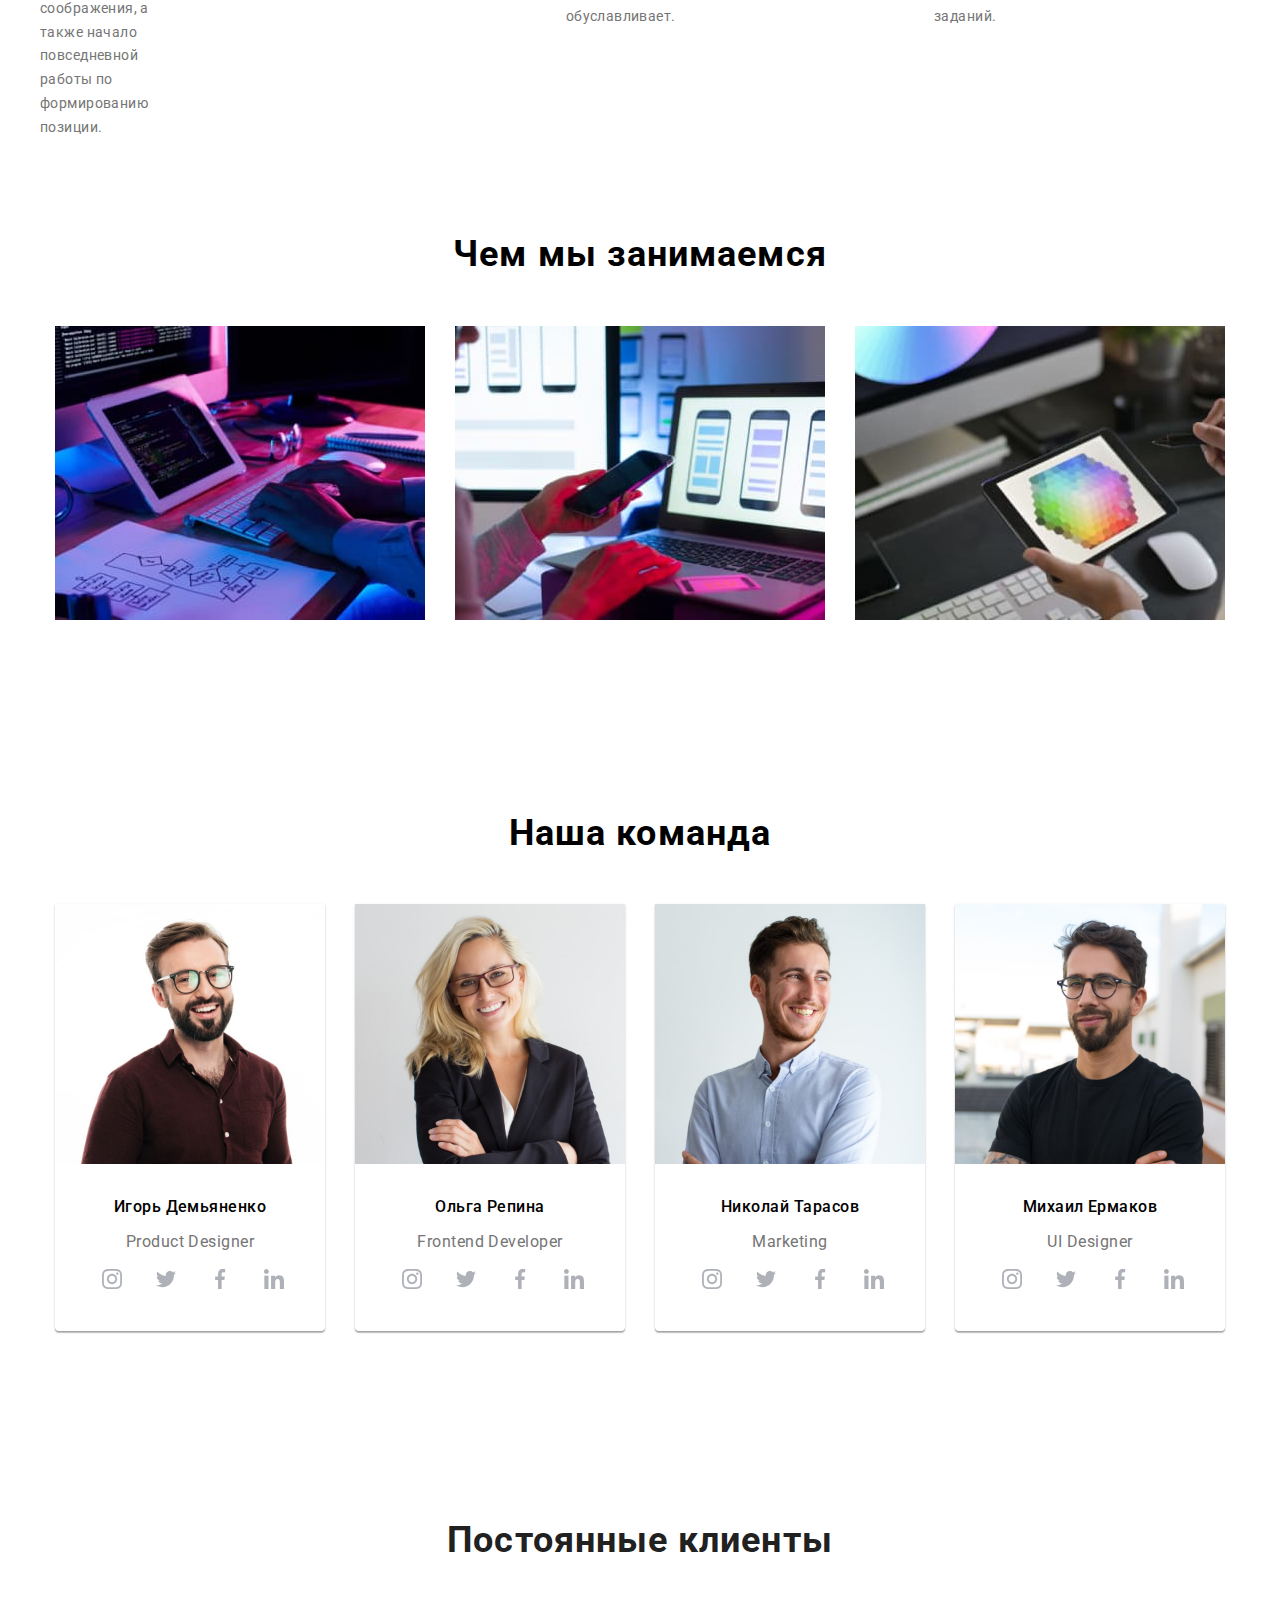
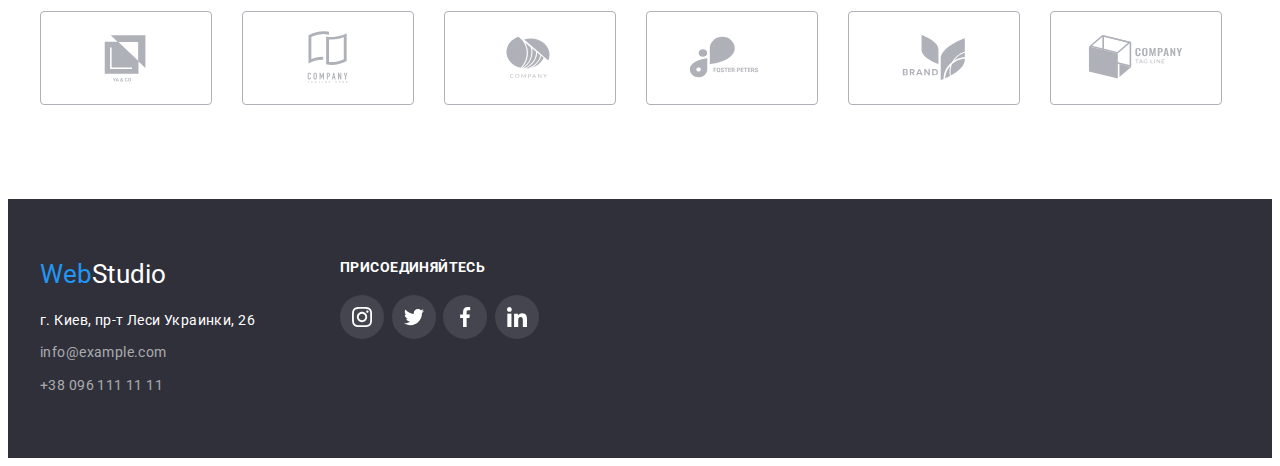
==== commit b202fd3e: "концовка" ====
--- a/index.html
+++ b/index.html
@@ -149,6 +149,28 @@
                     <div class="box">
                     <h3 class="h3-list-title-name">Ольга Репина</h3>
                     <p class="p-list-title-name">Frontend Developer</p>
+                    <ul class="social-links-list">
+                        <li class="social-links-item"><a href="" class="social-links-list-item">
+                                <svg class="social-icon" width="20" height="20">
+                                    <use href="./img/symbol-defs.svg#icon-instagram2"></use>
+                                </svg> </a>
+                        </li>
+                        <li class="social-links-item"><a href="" class="social-links-list-item">
+                                <svg class="social-icon" width="20" height="20">
+                                    <use href="./img/symbol-defs.svg#icon-twitter"></use>
+                                </svg> </a>
+                        </li>
+                        <li class="social-links-item"><a href="" class="social-links-list-item">
+                                <svg class="social-icon" width="20" height="20">
+                                    <use href="./img/symbol-defs.svg#icon-facebook"></use>
+                                </svg> </a>
+                        </li>
+                        <li class="social-links-item"><a href="" class="social-links-list-item">
+                                <svg class="social-icon" width="20" height="20">
+                                    <use href="./img/symbol-defs.svg#icon-linkedin"></use>
+                                </svg> </a>
+                        </li>
+                    </ul>
                     </div>
                 </li>
                 <li class="list-title-imgs"><img src="./img/img3.jpg" alt=""
@@ -157,6 +179,28 @@
                     <div class="box">
                     <h3 class="h3-list-title-name">Николай Тарасов</h3>
                     <p class="p-list-title-name">Marketing</p>
+                    <ul class="social-links-list">
+                        <li class="social-links-item"><a href="" class="social-links-list-item">
+                                <svg class="social-icon" width="20" height="20">
+                                    <use href="./img/symbol-defs.svg#icon-instagram2"></use>
+                                </svg> </a>
+                        </li>
+                        <li class="social-links-item"><a href="" class="social-links-list-item">
+                                <svg class="social-icon" width="20" height="20">
+                                    <use href="./img/symbol-defs.svg#icon-twitter"></use>
+                                </svg> </a>
+                        </li>
+                        <li class="social-links-item"><a href="" class="social-links-list-item">
+                                <svg class="social-icon" width="20" height="20">
+                                    <use href="./img/symbol-defs.svg#icon-facebook"></use>
+                                </svg> </a>
+                        </li>
+                        <li class="social-links-item"><a href="" class="social-links-list-item">
+                                <svg class="social-icon" width="20" height="20">
+                                    <use href="./img/symbol-defs.svg#icon-linkedin"></use>
+                                </svg> </a>
+                        </li>
+                    </ul>
                     </div>
                 </li>
                 <li class="list-title-imgs"><img src="./img/img4.jpg" alt=""
@@ -165,6 +209,28 @@
                     <div class="box">
                     <h3 class="h3-list-title-name">Михаил Ермаков</h3>
                     <p class="p-list-title-name">UI Designer</p>
+                    <ul class="social-links-list">
+                        <li class="social-links-item"><a href="" class="social-links-list-item">
+                                <svg class="social-icon" width="20" height="20">
+                                    <use href="./img/symbol-defs.svg#icon-instagram2"></use>
+                                </svg> </a>
+                        </li>
+                        <li class="social-links-item"><a href="" class="social-links-list-item">
+                                <svg class="social-icon" width="20" height="20">
+                                    <use href="./img/symbol-defs.svg#icon-twitter"></use>
+                                </svg> </a>
+                        </li>
+                        <li class="social-links-item"><a href="" class="social-links-list-item">
+                                <svg class="social-icon" width="20" height="20">
+                                    <use href="./img/symbol-defs.svg#icon-facebook"></use>
+                                </svg> </a>
+                        </li>
+                        <li class="social-links-item"><a href="" class="social-links-list-item">
+                                <svg class="social-icon" width="20" height="20">
+                                    <use href="./img/symbol-defs.svg#icon-linkedin"></use>
+                                </svg> </a>
+                        </li>
+                    </ul>
                     </div>
                 </li>
             </ul>
@@ -175,37 +241,37 @@
             <ul class="customers">
                 <li class="imegs-regular-customers">
                     <a href="" class="client-link">
-                        <svg class="client-icon" width="41" height="47"><use href="./img/symbol-defs.svg#icon-Logo1"></use>
-                        </svg>
-                    </a>
-                </li>
-                <li class="imegs-regular-customers">
-                    <a href="" class="client-link">
-                        <svg class="client-icon"><use href="./img/symbol-defs.svg#icon-Logo2"></use>
-                        </svg>
-                    </a>
-                </li>
-                <li class="imegs-regular-customers">
-                    <a href="" class="client-link">
-                        <svg class="client-icon"><use href="./img/symbol-defs.svg#icon-Logo3"></use>
-                        </svg>
-                    </a>
-                </li>
-                <li class="imegs-regular-customers">
-                    <a href="" class="client-link">
-                        <svg class="client-icon"><use href="./img/symbol-defs.svg#icon-Logo4"></use>
-                        </svg>
-                    </a>
-                </li>
-                <li class="imegs-regular-customers">
-                    <a href="" class="client-link">
-                        <svg class="client-icon"><use href="./img/symbol-defs.svg#icon-Logo5"></use>
-                        </svg>
-                    </a>
-                </li>
-                <li class="imegs-regular-customers">
-                    <a href="" class="client-link">
-                        <svg class="client-icon"><use href="./img/symbol-defs.svg#icon-Logo6"></use>
+                        <svg class="client-icon" width="41" height="47"><use href="./img/symbol-defs.svg#icon-logo1"></use>
+                        </svg>
+                    </a>
+                </li>
+                <li class="imegs-regular-customers">
+                    <a href="" class="client-link">
+                        <svg class="client-icon"><use href="./img/symbol-defs.svg#icon-logo2"></use>
+                        </svg>
+                    </a>
+                </li>
+                <li class="imegs-regular-customers">
+                    <a href="" class="client-link">
+                        <svg class="client-icon"><use href="./img/symbol-defs.svg#icon-logo3"></use>
+                        </svg>
+                    </a>
+                </li>
+                <li class="imegs-regular-customers">
+                    <a href="" class="client-link">
+                        <svg class="client-icon"><use href="./img/symbol-defs.svg#icon-logo4"></use>
+                        </svg>
+                    </a>
+                </li>
+                <li class="imegs-regular-customers">
+                    <a href="" class="client-link">
+                        <svg class="client-icon"><use href="./img/symbol-defs.svg#icon-logo5"></use>
+                        </svg>
+                    </a>
+                </li>
+                <li class="imegs-regular-customers">
+                    <a href="" class="client-link">
+                        <svg class="client-icon"><use href="./img/symbol-defs.svg#icon-logo6"></use>
                         </svg>
                     </a>
                 </li>
@@ -214,7 +280,7 @@
         </section>  
     </main>
     <footer class="main-footer">
-        <div class="container">
+        <div class="container footer-container">
             <div class="main-footer-container">
                 <a href="/" class="logo-blue">Web<span class="logo-white">Studio</span></a>
                 <address class="adress">
@@ -226,6 +292,43 @@
                     </ul>
                 </address>
             </div>
+            <div class="footer-social-container">
+                <h3 class="footer-social-title">присоединяйтесь</h3>
+                <ul class="footer-social-list">
+                    <li class="footer-social-list-item">
+                        <a href="" class="footer-social-list-item-link">
+                        <svg class="footer-social-icon" width="20" height="20">
+                            <use href="./img/symbol-defs.svg#icon-instagram1">
+                            </use>
+                        </svg>
+                        </a>
+                    </li>
+                    <li class="footer-social-list-item">
+                        <a href="" class="footer-social-list-item-link">
+                            <svg class="footer-social-icon" width="20" height="20">
+                                <use href="./img/symbol-defs.svg#icon-twitter">
+                                </use>
+                            </svg>
+                        </a>
+                    </li>
+                    <li class="footer-social-list-item">
+                        <a href="" class="footer-social-list-item-link">
+                            <svg class="footer-social-icon" width="20" height="20">
+                                <use href="./img/symbol-defs.svg#icon-facebook">
+                                </use>
+                            </svg>
+                        </a>
+                    </li>
+                    <li class="footer-social-list-item">
+                        <a href="" class="footer-social-list-item-link">
+                            <svg class="footer-social-icon" width="20" height="20">
+                                <use href="./img/symbol-defs.svg#icon-linkedin">
+                                </use>
+                            </svg>
+                        </a>
+                    </li>
+                </ul>
+            </div>
         </div>
     </footer>
     
--- a/css/style.css
+++ b/css/style.css
@@ -240,10 +240,19 @@
   background-color: rgba(255, 255, 255, 0.1);
   background-position: center;
   position: relative;
+  fill: currentColor;
 }
 .social-links-list-item:hover,
 .social-links-list-item:focus {
   background-color: #2196f3;
+}
+.social-links-list-item .social-icon:hover,
+.social-links-list-item .social-icon:focus {
+  color: #fff;
+  fill: currentColor;
+}
+.social-icon {
+  color: #afb1b8;
 }
 /*Конец Секции 4 студии*/
 /*Начало Секции 5 студии*/
@@ -287,7 +296,7 @@
 }
 .client-icon:hover,
 .client-icon:focus {
-  color: #2196f3;
+  fill: currentColor;
   border-color: #2196f3;
 }
 .client-link:hover,
@@ -368,6 +377,12 @@
 .images-list {
   margin: 15px;
 }
+.images-list:hover,
+.images-list:focus {
+  cursor: pointer;
+  box-shadow: 0px 1px 1px rgba(0, 0, 0, 0.12), 0px 4px 4px rgba(0, 0, 0, 0.06),
+    1px 4px 6px rgba(0, 0, 0, 0.16);
+}
 .list-item-pictu-text {
   padding: 20px 24px;
   border-bottom: 1px solid #ececec;
@@ -377,6 +392,7 @@
 .images-list + .images-list {
   margin-left: 15px;
 }
+.
 /*Конец секции портфолио*/
 /*Шапка студия и портфолио начало*/
 .header .nav,
@@ -530,4 +546,65 @@
 .footer-contact + .footer-contact {
   margin-top: 9px;
 }
+/*соцсети*/
+.footer-social-container {
+  width: 206px;
+  height: 80px;
+}
+
+.footer-social-title {
+  font-family: var(--main-font-family);
+  font-style: normal;
+  font-weight: 700;
+  font-size: 14px;
+  line-height: 1.143;
+  letter-spacing: 0.03em;
+  text-transform: uppercase;
+  margin-bottom: 20px;
+
+  color: #ffffff;
+}
+.footer-container {
+  display: flex;
+}
+.footer-social-list {
+  display: flex;
+}
+.footer-social-list-item {
+  display: flex;
+  width: 200px;
+  margin: 0 auto;
+}
+.footer-social-list-item-link {
+  display: flex;
+  justify-content: center;
+  align-items: center;
+  width: 44px;
+  height: 44px;
+  border-radius: 50%;
+  background-color: rgba(255, 255, 255, 0.1);
+  background-position: center;
+  position: relative;
+  fill: currentColor;
+}
+.footer-social-list-item-link:hover,
+.footer-social-list-item-link:focus {
+  background-color: #2196f3;
+  color: #fff;
+}
+.footer-social-list-item:not(:last child) {
+  margin-right: 10px;
+}
+.footer-social-icon {
+  fill: #fff;
+}
+.client-link:hover,
+.client-link:focus {
+  border: 1px solid #2196f3;
+}
+.main-footer-container {
+  width: 230px;
+  align-items: baseline;
+  margin-right: 70px;
+}
 /*Конец футера*/
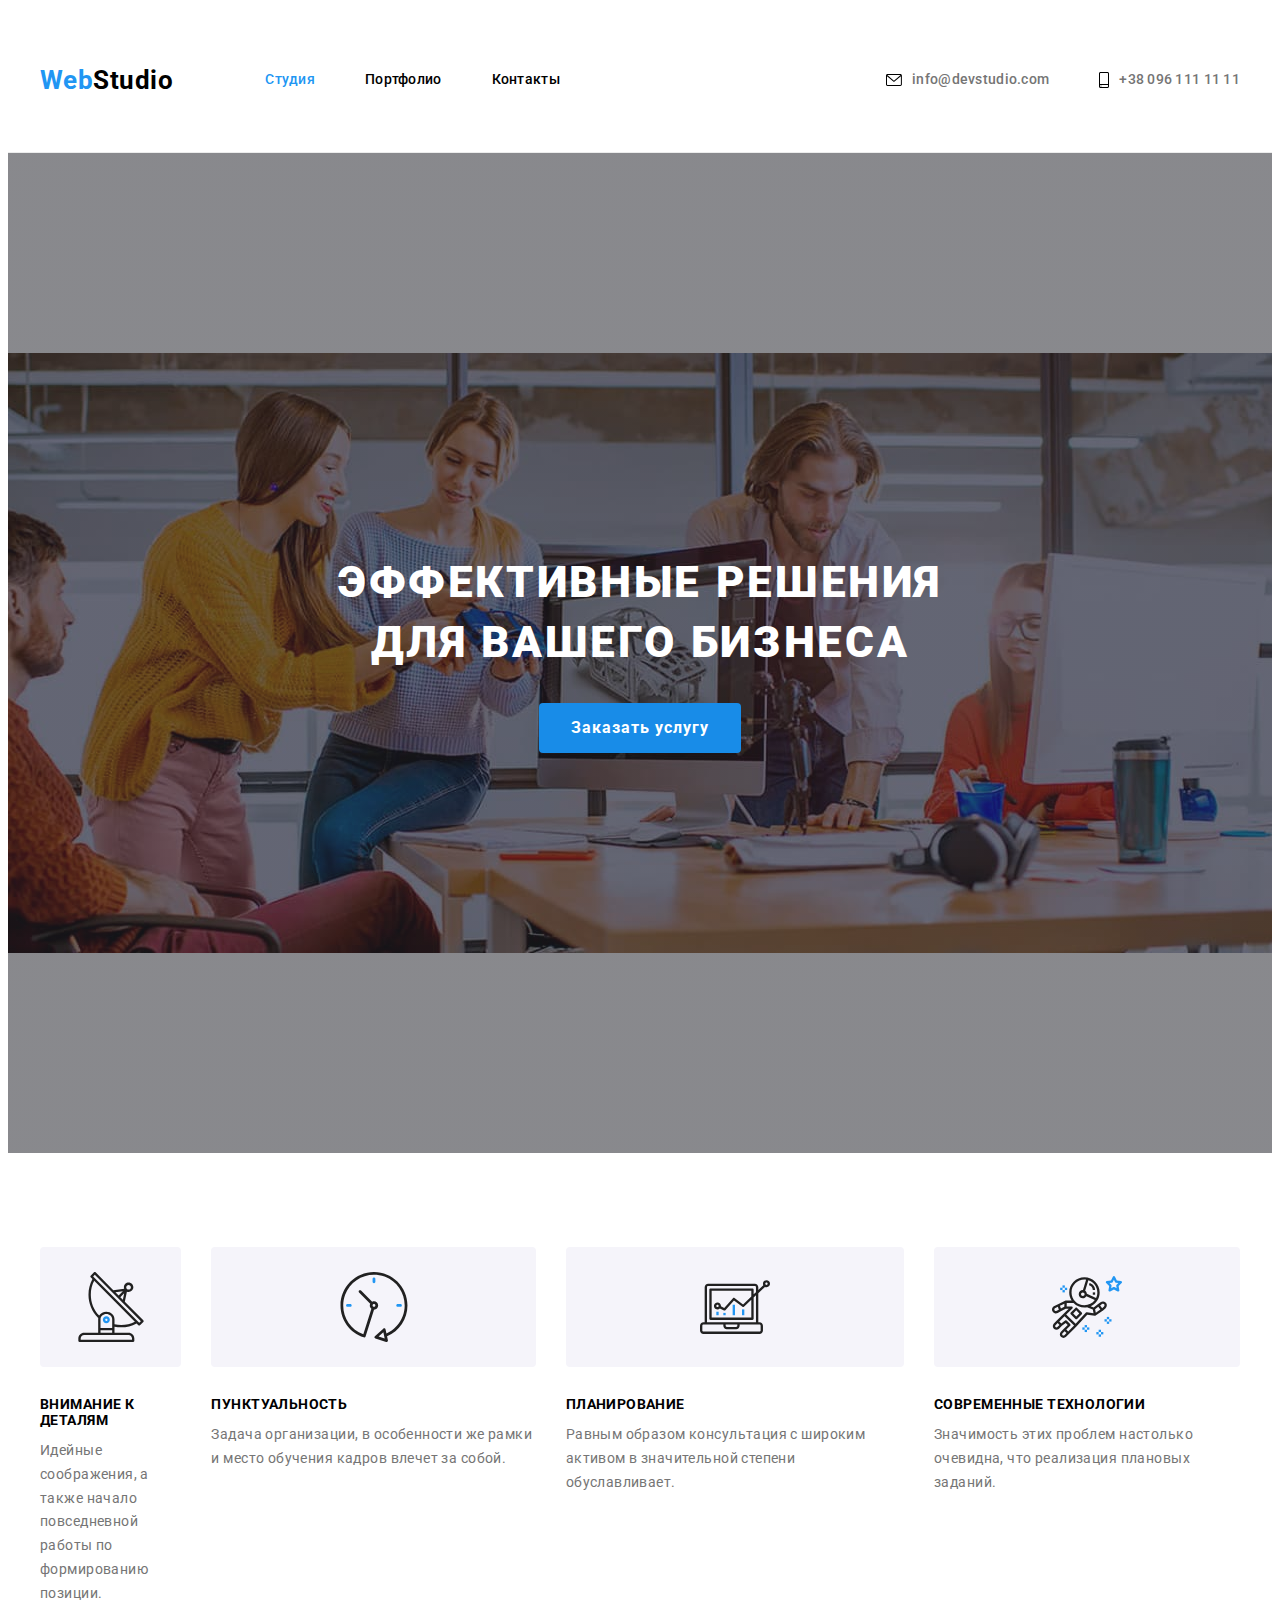
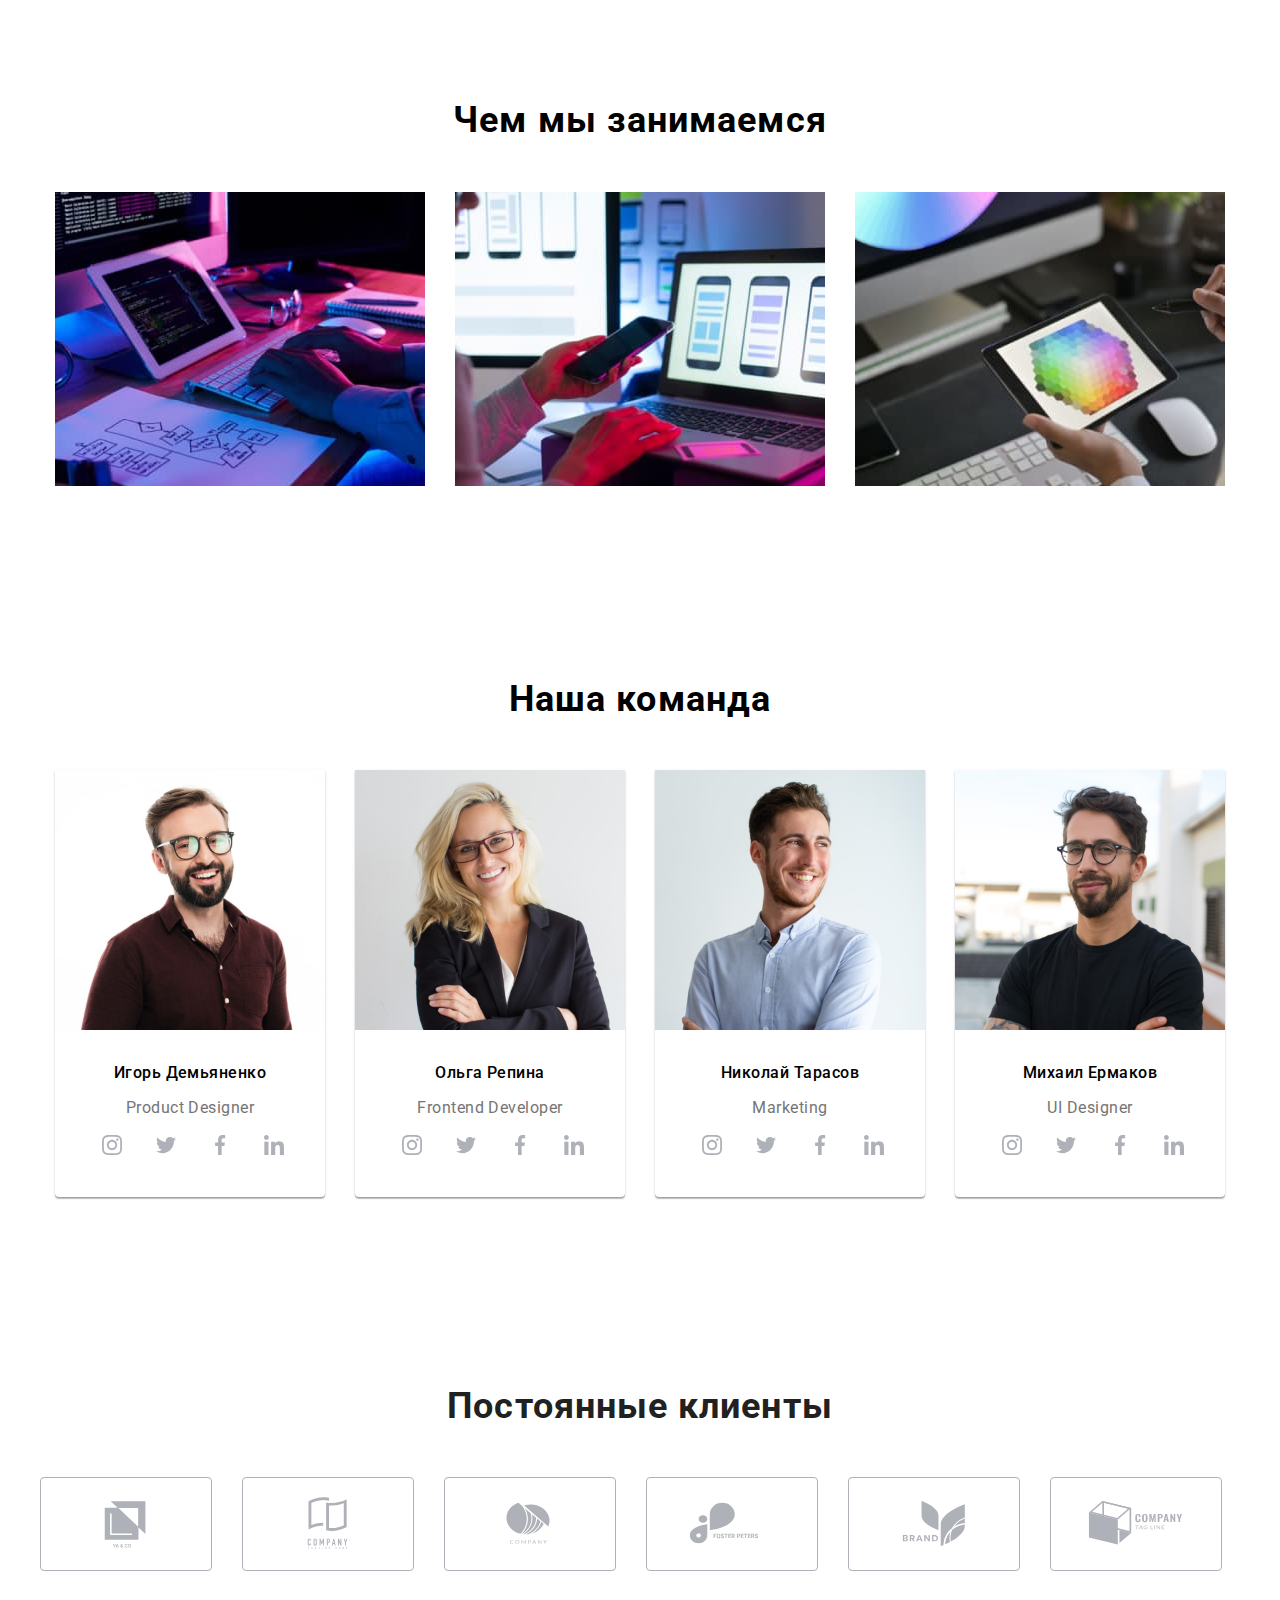
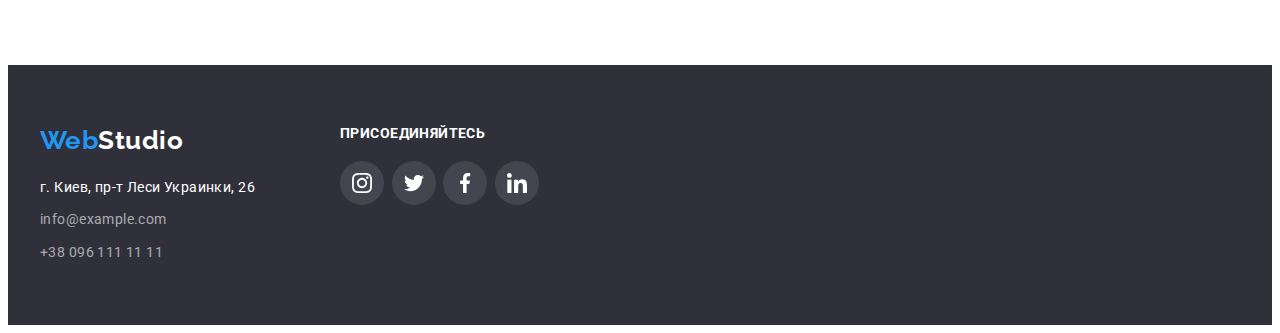
==== commit 3beed446: "Финиш" ====
--- a/index.html
+++ b/index.html
@@ -25,10 +25,10 @@
         </ul>
         </nav>
         <ul class="contacts">
-            <li class="item-contact"><a href="mailto:info@devstudio.com" class="contact"><svg class="mail-icon">
-                <use href="./img/symbol-defs.svg#icon-letter" wight="16" height="12" ></use></svg>info@devstudio.com</a></li>
-            <li class="item-contact"><a href="tel:+380961111111" class="contact"><svg class="tel-icon">
-                <use href="./img/symbol-defs.svg#icon-smartphone" wight="10" height="16"></use>
+            <li class="item-contact"><a href="mailto:info@devstudio.com" class="contact">
+                <svg class="mail-icon"><use href="./img/symbol-defs.svg#icon-letter" wight="16" height="12" ></use></svg>info@devstudio.com</a></li>
+            <li class="item-contact"><a href="tel:+380961111111" class="contact">
+                <svg class="tel-icon"><use href="./img/symbol-defs.svg#icon-smartphone" wight="10" height="16"></use>
             </svg>+38 096 111 11 11</a></li>
         </ul>
         </div>
--- a/css/style.css
+++ b/css/style.css
@@ -83,10 +83,13 @@
   padding: 10px 32px;
   color: var(--btn-tittle);
   background: var(--btn-background);
+  cursor: pointer;
 }
 .btn:hover,
 .btn:focus {
-  color: var(--btn-tittle);
+  box-shadow: 0px 4px 4px rgba(0, 0, 0, 0.15);
+  border-radius: 4px;
+  /*color: var(--btn-tittle);*/
   background: var(--btn-background);
 }
 /*Конец Секции 1 студии*/
@@ -249,9 +252,9 @@
 .social-links-list-item .social-icon:hover,
 .social-links-list-item .social-icon:focus {
   color: #fff;
-  fill: currentColor;
 }
 .social-icon {
+  position: absolute;
   color: #afb1b8;
 }
 /*Конец Секции 4 студии*/
@@ -392,11 +395,9 @@
 .images-list + .images-list {
   margin-left: 15px;
 }
-.
 /*Конец секции портфолио*/
-/*Шапка студия и портфолио начало*/
-.header .nav,
-.main-footer {
+/*Шапка студия*/
+.header.nav {
   font-family: var(--secondary-fond-family);
   font-style: normal;
   font-weight: 700;
@@ -404,10 +405,16 @@
   letter-spacing: 0.03em;
 }
 .nav {
+  font-style: normal;
+  font-weight: 700;
+  line-height: 1.19;
+  letter-spacing: 0.03em;
   display: flex;
   align-items: center;
 }
 .header-container {
+  display: flex;
+  justify-content: space-between;
   padding: 0 15px;
   margin: 0 auto;
   display: flex;
@@ -491,6 +498,7 @@
 .contact:hover,
 .contact:focus {
   color: var(--navigation-color);
+  fill: #2196f3;
 }
 .header .current {
   color: var(--navigation-color);
@@ -506,10 +514,25 @@
   display: flex;
   align-items: center;
 }
+.mail-icon {
+  width: 16px;
+  height: 12px;
+  margin-right: 10px;
+}
+.tel-icon {
+  width: 10px;
+  height: 16px;
+  margin-right: 10px;
+}
 /*Шапка студия и портфолио конец*/
 
 /*Начало футера*/
 .main-footer {
+  font-family: var(--secondary-fond-family);
+  font-style: normal;
+  font-weight: 700;
+  line-height: 1.19;
+  letter-spacing: 0.03em;
   margin: 0 auto;
   padding: 60px 0;
   background-color: var(--backgraund-section);
